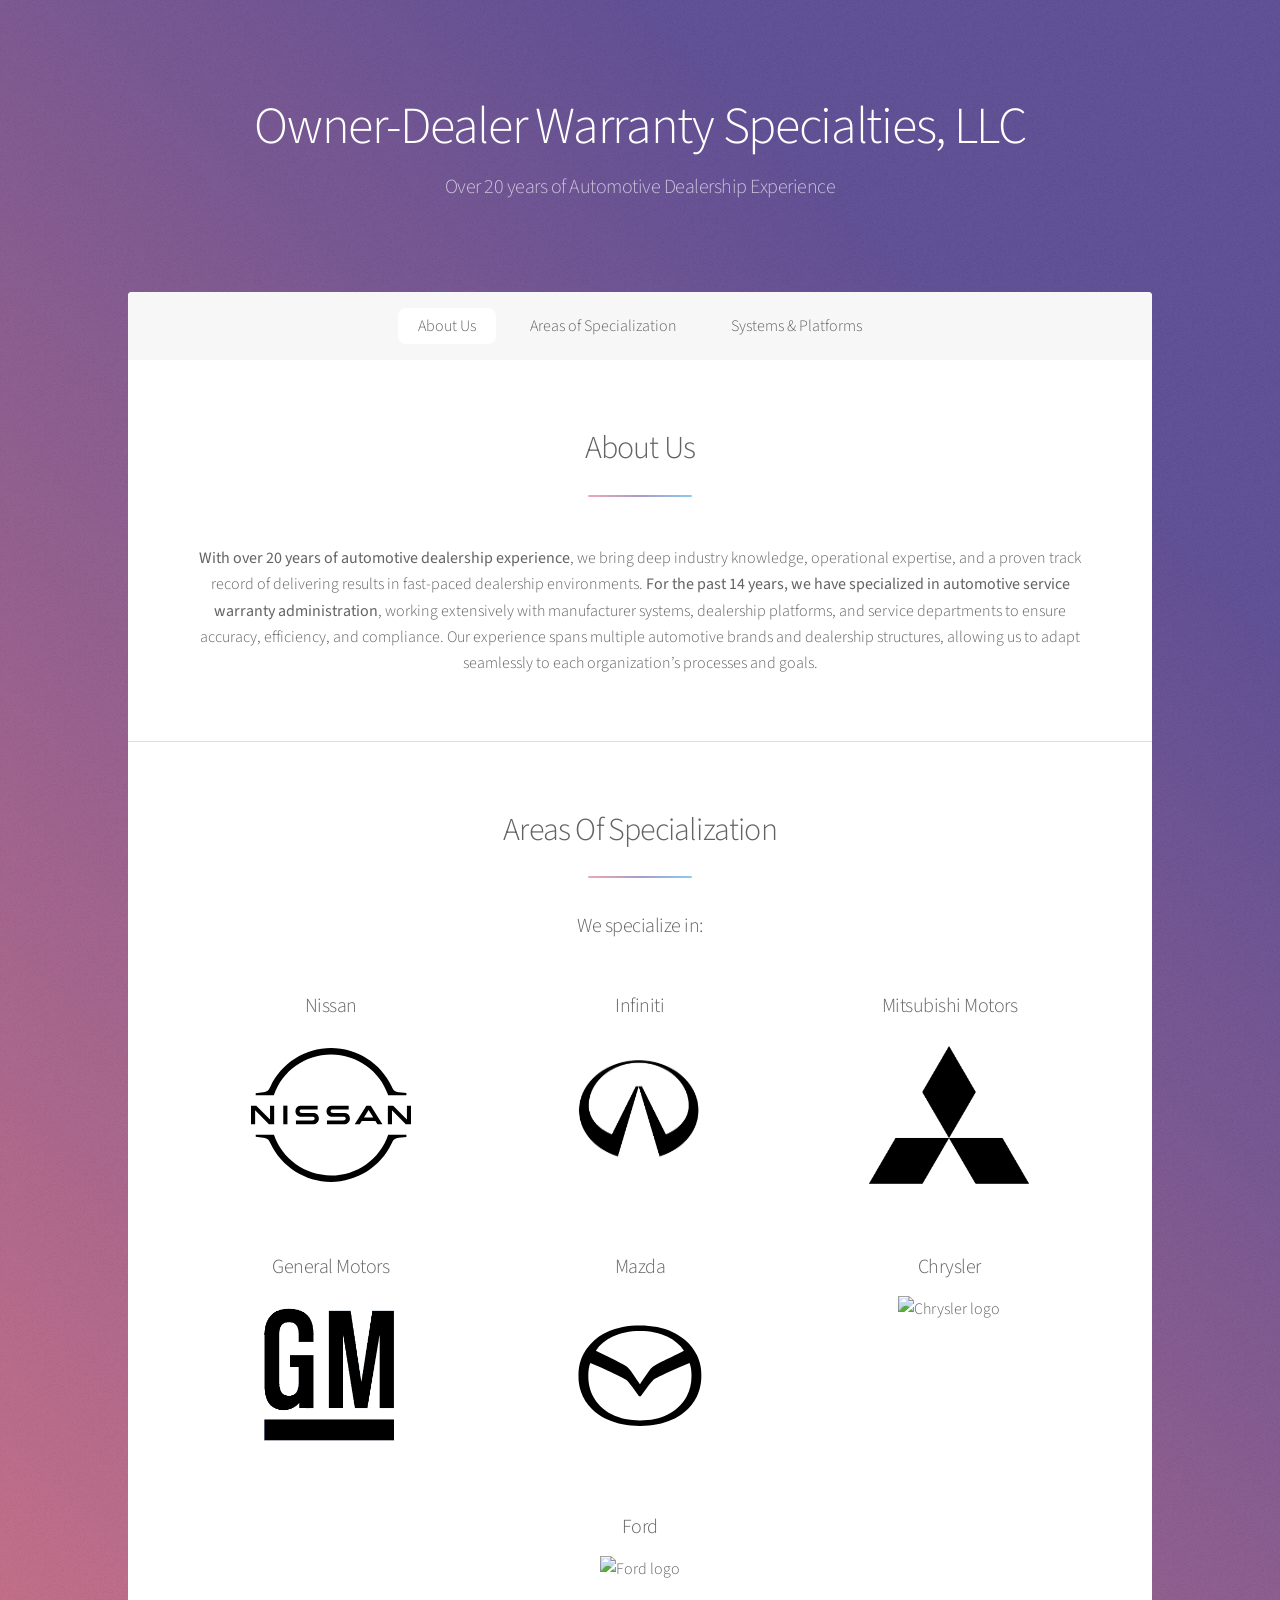
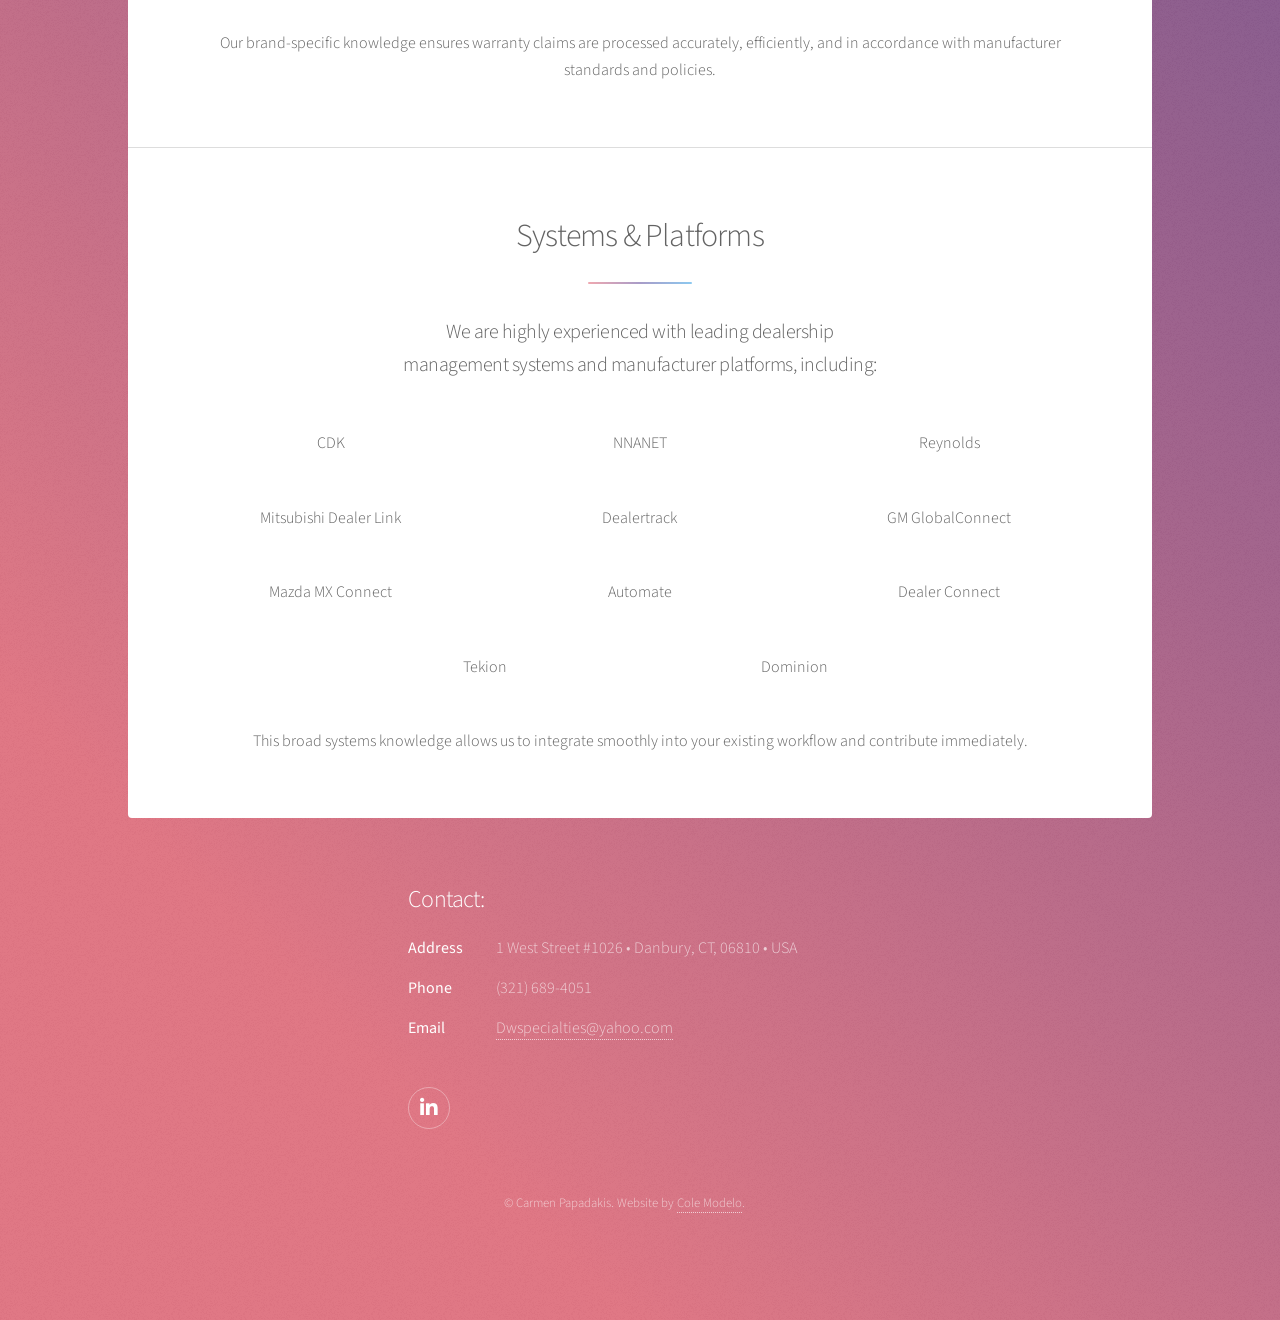
==== index.html @ 73e54fb5 "Update Chrysler logo" ====
<!DOCTYPE HTML>
<!--
	Stellar by HTML5 UP
	html5up.net | @ajlkn
	Free for personal and commercial use under the CCA 3.0 license (html5up.net/license)

	Website developed by Cole Modelo, 2026
	colemodelo.com | @colemodelo
-->
<html>
	<head>
		<title>Owner-Dealer Warranty Specialties, LLC</title>
		<meta charset="utf-8" />
		<meta name="viewport" content="width=device-width, initial-scale=1, user-scalable=no" />
		<link rel="stylesheet" href="assets/css/main.css" />
		<noscript><link rel="stylesheet" href="assets/css/noscript.css" /></noscript>
	</head>
	<body class="is-preload">

		<!-- Wrapper -->
			<div id="wrapper">

				<!-- Header -->
					<header id="header" class="alt">
						<h1>Owner-Dealer Warranty Specialties, LLC</h1>
						<p>Over 20 years of Automotive Dealership Experience</p>
					</header>

				<!-- Nav -->
					<nav id="nav">
						<ul>
							<li><a href="#intro" class="active">About Us</a></li>
							<li><a href="#first">Areas of Specialization</a></li>
							<li><a href="#second">Systems & Platforms</a></li>
						</ul>
					</nav>

				<!-- Main -->
					<div id="main">

						<!-- About Us -->
							<section id="intro" class="main special">
									<div class="content">
										<header class="major">
											<h2>About Us</h2>
										</header>
										<p><b>With over 20 years of automotive dealership experience</b>, we bring deep industry knowledge, operational expertise, and a proven track record of delivering results in fast-paced dealership environments.

										<b>For the past 14 years, we have specialized in automotive service warranty administration</b>, working extensively with manufacturer systems, dealership platforms, and service departments to ensure accuracy, efficiency, and compliance.

										Our experience spans multiple automotive brands and dealership structures, allowing us to adapt seamlessly to each organization’s processes and goals.</p>
										<!-- <ul class="actions">
											<li><a href="generic.html" class="button">Learn More</a></li>
										</ul> -->
									</div>
							</section>

						<!-- Areas Of Specialization -->
							<section id="first" class="main special">
								<header class="major">
									<h2>Areas Of Specialization</h2>
									<p>We specialize in:</p>
								</header>
								<ul class="features">
									<li> 
										<h3>Nissan</h3>
										<img src="images/Nissan2020.svg" class="icon-images" alt="Nissan logo">
									</li>
									<li>
										<h3>Infiniti</h3>
										<img src="images/inf-logo.png" class="icon-images" alt="Infiniti logo">
									</li>
									<li>
										<h3>Mitsubishi Motors</h3>
										<img src="images/Mitsubishi.svg" class="icon-images" alt="Mitsubishi logo">

									</li>
									<li>
										<h3>General Motors</h3>
										<img src="images/General_Motors_logo-inv.svg" class="icon-images" alt="General Motors logo">

									</li>
									<li>
										<h3>Mazda</h3>
										<img src="images/Mazda_Cut.svg" class="icon-images" alt="Mazda logo">

									</li>
									<li>
										<h3>Chrysler</h3>
										<img src="images/Chrysler_2010.svg" class="icon-images" alt="Chrysler logo">

									</li>
									<li>
										<h3>Ford</h3>
										<img src="images/ford-logo.png" class="icon-images" alt="Ford logo">

									</li>
								</ul>
								<footer class="major">
									<p>Our brand-specific knowledge ensures warranty claims are processed accurately, efficiently, and in accordance with manufacturer standards and policies.</p>
									<!-- <ul class="features">
										<li>Our brand-specific knowledge ensures warranty claims are processed accurately, efficiently, and in accordance with manufacturer standards and policies.</li>
									</ul> -->
								</footer>
							</section>

						<!-- Systems & Platforms -->
							<section id="second" class="main special">
								<header class="major">
									<h2>Systems & Platforms</h2>
									<p>We are highly experienced with leading dealership<br /> management systems and manufacturer platforms, including:</p>
								</header>
								<ul class="features">
									<li>CDK</li>
									<li>NNANET</li>
									<li>Reynolds</li>
									<li>Mitsubishi Dealer Link</li>
									<li>Dealertrack</li>
									<li>GM GlobalConnect</li>
									<li>Mazda MX Connect</li>
									<li>Automate</li>
									<li>Dealer Connect</li>
									<li>Tekion</li>
									<li>Dominion</li>
								</ul>

								<footer class="major">
									<p>This broad systems knowledge allows us to integrate smoothly into your existing workflow and contribute immediately.</p>
									<!-- <ul class="features">
										<li>This broad systems knowledge allows us to integrate smoothly into your existing workflow and contribute immediately.</li>
									</ul> -->
								</footer>
							</section>
					</div>

				<!-- Footer -->
					<footer id="footer">
						<section>
							<h2>Contact:</h2>
							<dl class="alt">
								<dt>Address</dt>
								<dd>1 West Street #1026 &bull; Danbury, CT, 06810 &bull; USA</dd>
								<dt>Phone</dt>
								<dd>(321) 689-4051</dd>
								<dt>Email</dt>
								<dd><a href="#">Dwspecialties@yahoo.com</a></dd>
							</dl>
							<ul class="icons">
								<li><a href="https://www.linkedin.com/in/carmen-papadakis-54a994b6/" class="icon brands fa-linkedin-in alt"><span class="label">Linkedin</span></a></li>
							</ul>
						</section>
						<p class="copyright">&copy; Carmen Papadakis. Website by <a href="https://colemodelo.com">Cole Modelo</a>.</p>
					</footer>

			</div>

		<!-- Scripts -->
			<script src="assets/js/jquery.min.js"></script>
			<script src="assets/js/jquery.scrollex.min.js"></script>
			<script src="assets/js/jquery.scrolly.min.js"></script>
			<script src="assets/js/browser.min.js"></script>
			<script src="assets/js/breakpoints.min.js"></script>
			<script src="assets/js/util.js"></script>
			<script src="assets/js/main.js"></script>

	</body>
</html>
---- assets/css/main.css ----
@import url(fontawesome-all.min.css);
@import 'https://fonts.googleapis.com/css?family=Source+Sans+Pro:300,400';

/*
	Stellar by HTML5 UP
	html5up.net | @ajlkn
	Free for personal and commercial use under the CCA 3.0 license (html5up.net/license)
*/

html, body, div, span, applet, object,
iframe, h1, h2, h3, h4, h5, h6, p, blockquote,
pre, a, abbr, acronym, address, big, cite,
code, del, dfn, em, img, ins, kbd, q, s, samp,
small, strike, strong, sub, sup, tt, var, b,
u, i, center, dl, dt, dd, ol, ul, li, fieldset,
form, label, legend, table, caption, tbody,
tfoot, thead, tr, th, td, article, aside,
canvas, details, embed, figure, figcaption,
footer, header, hgroup, menu, nav, output, ruby,
section, summary, time, mark, audio, video {
	margin: 0;
	padding: 0;
	border: 0;
	font-size: 100%;
	font: inherit;
	vertical-align: baseline;}

article, aside, details, figcaption, figure,
footer, header, hgroup, menu, nav, section {
	display: block;}

body {
	line-height: 1;
}

ol, ul {
	list-style: none;
}

blockquote, q {
	quotes: none;
}

	blockquote:before, blockquote:after, q:before, q:after {
		content: '';
		content: none;
	}

table {
	border-collapse: collapse;
	border-spacing: 0;
}

body {
	-webkit-text-size-adjust: none;
}

mark {
	background-color: transparent;
	color: inherit;
}

input::-moz-focus-inner {
	border: 0;
	padding: 0;
}

input, select, textarea {
	-moz-appearance: none;
	-webkit-appearance: none;
	-ms-appearance: none;
	appearance: none;
}

/* Basic */

	@-ms-viewport {
		width: device-width;
	}

	body {
		-ms-overflow-style: scrollbar;
	}

	@media screen and (max-width: 480px) {

		html, body {
			min-width: 320px;
		}

	}

	html {
		box-sizing: border-box;
	}

	*, *:before, *:after {
		box-sizing: inherit;
	}

	body {
		background-color: #935d8c;
		background-image: url("images/overlay.png"), -moz-linear-gradient(45deg, #e37682 15%, #5f4d93 85%);
		background-image: url("images/overlay.png"), -webkit-linear-gradient(45deg, #e37682 15%, #5f4d93 85%);
		background-image: url("images/overlay.png"), -ms-linear-gradient(45deg, #e37682 15%, #5f4d93 85%);
		background-image: url("images/overlay.png"), linear-gradient(45deg, #e37682 15%, #5f4d93 85%);
	}

		body.is-preload *, body.is-preload *:before, body.is-preload *:after {
			-moz-animation: none !important;
			-webkit-animation: none !important;
			-ms-animation: none !important;
			animation: none !important;
			-moz-transition: none !important;
			-webkit-transition: none !important;
			-ms-transition: none !important;
			transition: none !important;
		}

/* Type */

	body {
		background-color: #935d8c;
		color: rgba(255, 255, 255, 0.65);
	}

	body, input, select, textarea {
		font-family: "Source Sans Pro", Helvetica, sans-serif;
		font-size: 17pt;
		font-weight: 300;
		line-height: 1.65;
	}

		@media screen and (max-width: 1680px) {

			body, input, select, textarea {
				font-size: 14pt;
			}

		}

		@media screen and (max-width: 1280px) {

			body, input, select, textarea {
				font-size: 12pt;
			}

		}

		@media screen and (max-width: 360px) {

			body, input, select, textarea {
				font-size: 11pt;
			}

		}

	a {
		-moz-transition: color 0.2s ease, border-bottom 0.2s ease;
		-webkit-transition: color 0.2s ease, border-bottom 0.2s ease;
		-ms-transition: color 0.2s ease, border-bottom 0.2s ease;
		transition: color 0.2s ease, border-bottom 0.2s ease;
		text-decoration: none;
		border-bottom: dotted 1px;
		color: inherit;
	}

		a:hover {
			border-bottom-color: transparent;
		}

	strong, b {
		font-weight: 400;
	}

	em, i {
		font-style: italic;
	}

	p {
		margin: 0 0 2em 0;
	}

		p.content {
			-moz-columns: 20em 2;
			-webkit-columns: 20em 2;
			-ms-columns: 20em 2;
			columns: 20em 2;
			-moz-column-gap: 2em;
			-webkit-column-gap: 2em;
			-ms-column-gap: 2em;
			column-gap: 2em;
			text-align: justify;
		}

	h1, h2, h3, h4, h5, h6 {
		font-weight: 300;
		line-height: 1.5;
		margin: 0 0 0.7em 0;
		letter-spacing: -0.025em;
	}

		h1 a, h2 a, h3 a, h4 a, h5 a, h6 a {
			color: inherit;
			text-decoration: none;
		}

	h1 {
		font-size: 2.5em;
		line-height: 1.2;
	}

	h2 {
		font-size: 1.5em;
	}

	h3 {
		font-size: 1.25em;
	}

	h4 {
		font-size: 1.1em;
	}

	h5 {
		font-size: 0.9em;
	}

	h6 {
		font-size: 0.7em;
	}

	@media screen and (max-width: 736px) {

		h1 {
			font-size: 2em;
		}

	}

	sub {
		font-size: 0.8em;
		position: relative;
		top: 0.5em;
	}

	sup {
		font-size: 0.8em;
		position: relative;
		top: -0.5em;
	}

	blockquote {
		border-left: solid 4px;
		font-style: italic;
		margin: 0 0 2em 0;
		padding: 0.5em 0 0.5em 2em;
	}

	code {
		border-radius: 8px;
		border: solid 1px;
		font-family: "Courier New", monospace;
		font-size: 0.9em;
		margin: 0 0.25em;
		padding: 0.25em 0.65em;
	}

	pre {
		-webkit-overflow-scrolling: touch;
		font-family: "Courier New", monospace;
		font-size: 0.9em;
		margin: 0 0 2em 0;
	}

		pre code {
			display: block;
			line-height: 1.75;
			padding: 1em 1.5em;
			overflow-x: auto;
		}

	hr {
		border: 0;
		border-bottom: solid 1px;
		margin: 2em 0;
	}

		hr.major {
			margin: 3em 0;
		}

	.align-left {
		text-align: left;
	}

	.align-center {
		text-align: center;
	}

	.align-right {
		text-align: right;
	}

	input, select, textarea {
		color: #ffffff;
	}

	a:hover {
		color: #ffffff;
	}

	strong, b {
		color: #ffffff;
	}

	h1, h2, h3, h4, h5, h6 {
		color: #ffffff;
	}

	blockquote {
		border-left-color: rgba(255, 255, 255, 0.35);
	}

	code {
		background: rgba(255, 255, 255, 0.075);
		border-color: rgba(255, 255, 255, 0.35);
	}

	hr {
		border-bottom-color: rgba(255, 255, 255, 0.35);
	}

/* Row */

	.row {
		display: flex;
		flex-wrap: wrap;
		box-sizing: border-box;
		align-items: stretch;
	}

		.row > * {
			box-sizing: border-box;
		}

		.row.gtr-uniform > * > :last-child {
			margin-bottom: 0;
		}

		.row.aln-left {
			justify-content: flex-start;
		}

		.row.aln-center {
			justify-content: center;
		}

		.row.aln-right {
			justify-content: flex-end;
		}

		.row.aln-top {
			align-items: flex-start;
		}

		.row.aln-middle {
			align-items: center;
		}

		.row.aln-bottom {
			align-items: flex-end;
		}

		.row > .imp {
			order: -1;
		}

		.row > .col-1 {
			width: 8.33333%;
		}

		.row > .off-1 {
			margin-left: 8.33333%;
		}

		.row > .col-2 {
			width: 16.66667%;
		}

		.row > .off-2 {
			margin-left: 16.66667%;
		}

		.row > .col-3 {
			width: 25%;
		}

		.row > .off-3 {
			margin-left: 25%;
		}

		.row > .col-4 {
			width: 33.33333%;
		}

		.row > .off-4 {
			margin-left: 33.33333%;
		}

		.row > .col-5 {
			width: 41.66667%;
		}

		.row > .off-5 {
			margin-left: 41.66667%;
		}

		.row > .col-6 {
			width: 50%;
		}

		.row > .off-6 {
			margin-left: 50%;
		}

		.row > .col-7 {
			width: 58.33333%;
		}

		.row > .off-7 {
			margin-left: 58.33333%;
		}

		.row > .col-8 {
			width: 66.66667%;
		}

		.row > .off-8 {
			margin-left: 66.66667%;
		}

		.row > .col-9 {
			width: 75%;
		}

		.row > .off-9 {
			margin-left: 75%;
		}

		.row > .col-10 {
			width: 83.33333%;
		}

		.row > .off-10 {
			margin-left: 83.33333%;
		}

		.row > .col-11 {
			width: 91.66667%;
		}

		.row > .off-11 {
			margin-left: 91.66667%;
		}

		.row > .col-12 {
			width: 100%;
		}

		.row > .off-12 {
			margin-left: 100%;
		}

		.row.gtr-0 {
			margin-top: 0;
			margin-left: 0em;
		}

			.row.gtr-0 > * {
				padding: 0 0 0 0em;
			}

			.row.gtr-0.gtr-uniform {
				margin-top: 0em;
			}

				.row.gtr-0.gtr-uniform > * {
					padding-top: 0em;
				}

		.row.gtr-25 {
			margin-top: 0;
			margin-left: -0.375em;
		}

			.row.gtr-25 > * {
				padding: 0 0 0 0.375em;
			}

			.row.gtr-25.gtr-uniform {
				margin-top: -0.375em;
			}

				.row.gtr-25.gtr-uniform > * {
					padding-top: 0.375em;
				}

		.row.gtr-50 {
			margin-top: 0;
			margin-left: -0.75em;
		}

			.row.gtr-50 > * {
				padding: 0 0 0 0.75em;
			}

			.row.gtr-50.gtr-uniform {
				margin-top: -0.75em;
			}

				.row.gtr-50.gtr-uniform > * {
					padding-top: 0.75em;
				}

		.row {
			margin-top: 0;
			margin-left: -1.5em;
		}

			.row > * {
				padding: 0 0 0 1.5em;
			}

			.row.gtr-uniform {
				margin-top: -1.5em;
			}

				.row.gtr-uniform > * {
					padding-top: 1.5em;
				}

		.row.gtr-150 {
			margin-top: 0;
			margin-left: -2.25em;
		}

			.row.gtr-150 > * {
				padding: 0 0 0 2.25em;
			}

			.row.gtr-150.gtr-uniform {
				margin-top: -2.25em;
			}

				.row.gtr-150.gtr-uniform > * {
					padding-top: 2.25em;
				}

		.row.gtr-200 {
			margin-top: 0;
			margin-left: -3em;
		}

			.row.gtr-200 > * {
				padding: 0 0 0 3em;
			}

			.row.gtr-200.gtr-uniform {
				margin-top: -3em;
			}

				.row.gtr-200.gtr-uniform > * {
					padding-top: 3em;
				}

		@media screen and (max-width: 1680px) {

			.row {
				display: flex;
				flex-wrap: wrap;
				box-sizing: border-box;
				align-items: stretch;
			}

				.row > * {
					box-sizing: border-box;
				}

				.row.gtr-uniform > * > :last-child {
					margin-bottom: 0;
				}

				.row.aln-left {
					justify-content: flex-start;
				}

				.row.aln-center {
					justify-content: center;
				}

				.row.aln-right {
					justify-content: flex-end;
				}

				.row.aln-top {
					align-items: flex-start;
				}

				.row.aln-middle {
					align-items: center;
				}

				.row.aln-bottom {
					align-items: flex-end;
				}

				.row > .imp-xlarge {
					order: -1;
				}

				.row > .col-1-xlarge {
					width: 8.33333%;
				}

				.row > .off-1-xlarge {
					margin-left: 8.33333%;
				}

				.row > .col-2-xlarge {
					width: 16.66667%;
				}

				.row > .off-2-xlarge {
					margin-left: 16.66667%;
				}

				.row > .col-3-xlarge {
					width: 25%;
				}

				.row > .off-3-xlarge {
					margin-left: 25%;
				}

				.row > .col-4-xlarge {
					width: 33.33333%;
				}

				.row > .off-4-xlarge {
					margin-left: 33.33333%;
				}

				.row > .col-5-xlarge {
					width: 41.66667%;
				}

				.row > .off-5-xlarge {
					margin-left: 41.66667%;
				}

				.row > .col-6-xlarge {
					width: 50%;
				}

				.row > .off-6-xlarge {
					margin-left: 50%;
				}

				.row > .col-7-xlarge {
					width: 58.33333%;
				}

				.row > .off-7-xlarge {
					margin-left: 58.33333%;
				}

				.row > .col-8-xlarge {
					width: 66.66667%;
				}

				.row > .off-8-xlarge {
					margin-left: 66.66667%;
				}

				.row > .col-9-xlarge {
					width: 75%;
				}

				.row > .off-9-xlarge {
					margin-left: 75%;
				}

				.row > .col-10-xlarge {
					width: 83.33333%;
				}

				.row > .off-10-xlarge {
					margin-left: 83.33333%;
				}

				.row > .col-11-xlarge {
					width: 91.66667%;
				}

				.row > .off-11-xlarge {
					margin-left: 91.66667%;
				}

				.row > .col-12-xlarge {
					width: 100%;
				}

				.row > .off-12-xlarge {
					margin-left: 100%;
				}

				.row.gtr-0 {
					margin-top: 0;
					margin-left: 0em;
				}

					.row.gtr-0 > * {
						padding: 0 0 0 0em;
					}

					.row.gtr-0.gtr-uniform {
						margin-top: 0em;
					}

						.row.gtr-0.gtr-uniform > * {
							padding-top: 0em;
						}

				.row.gtr-25 {
					margin-top: 0;
					margin-left: -0.375em;
				}

					.row.gtr-25 > * {
						padding: 0 0 0 0.375em;
					}

					.row.gtr-25.gtr-uniform {
						margin-top: -0.375em;
					}

						.row.gtr-25.gtr-uniform > * {
							padding-top: 0.375em;
						}

				.row.gtr-50 {
					margin-top: 0;
					margin-left: -0.75em;
				}

					.row.gtr-50 > * {
						padding: 0 0 0 0.75em;
					}

					.row.gtr-50.gtr-uniform {
						margin-top: -0.75em;
					}

						.row.gtr-50.gtr-uniform > * {
							padding-top: 0.75em;
						}

				.row {
					margin-top: 0;
					margin-left: -1.5em;
				}

					.row > * {
						padding: 0 0 0 1.5em;
					}

					.row.gtr-uniform {
						margin-top: -1.5em;
					}

						.row.gtr-uniform > * {
							padding-top: 1.5em;
						}

				.row.gtr-150 {
					margin-top: 0;
					margin-left: -2.25em;
				}

					.row.gtr-150 > * {
						padding: 0 0 0 2.25em;
					}

					.row.gtr-150.gtr-uniform {
						margin-top: -2.25em;
					}

						.row.gtr-150.gtr-uniform > * {
							padding-top: 2.25em;
						}

				.row.gtr-200 {
					margin-top: 0;
					margin-left: -3em;
				}

					.row.gtr-200 > * {
						padding: 0 0 0 3em;
					}

					.row.gtr-200.gtr-uniform {
						margin-top: -3em;
					}

						.row.gtr-200.gtr-uniform > * {
							padding-top: 3em;
						}

		}

		@media screen and (max-width: 1280px) {

			.row {
				display: flex;
				flex-wrap: wrap;
				box-sizing: border-box;
				align-items: stretch;
			}

				.row > * {
					box-sizing: border-box;
				}

				.row.gtr-uniform > * > :last-child {
					margin-bottom: 0;
				}

				.row.aln-left {
					justify-content: flex-start;
				}

				.row.aln-center {
					justify-content: center;
				}

				.row.aln-right {
					justify-content: flex-end;
				}

				.row.aln-top {
					align-items: flex-start;
				}

				.row.aln-middle {
					align-items: center;
				}

				.row.aln-bottom {
					align-items: flex-end;
				}

				.row > .imp-large {
					order: -1;
				}

				.row > .col-1-large {
					width: 8.33333%;
				}

				.row > .off-1-large {
					margin-left: 8.33333%;
				}

				.row > .col-2-large {
					width: 16.66667%;
				}

				.row > .off-2-large {
					margin-left: 16.66667%;
				}

				.row > .col-3-large {
					width: 25%;
				}

				.row > .off-3-large {
					margin-left: 25%;
				}

				.row > .col-4-large {
					width: 33.33333%;
				}

				.row > .off-4-large {
					margin-left: 33.33333%;
				}

				.row > .col-5-large {
					width: 41.66667%;
				}

				.row > .off-5-large {
					margin-left: 41.66667%;
				}

				.row > .col-6-large {
					width: 50%;
				}

				.row > .off-6-large {
					margin-left: 50%;
				}

				.row > .col-7-large {
					width: 58.33333%;
				}

				.row > .off-7-large {
					margin-left: 58.33333%;
				}

				.row > .col-8-large {
					width: 66.66667%;
				}

				.row > .off-8-large {
					margin-left: 66.66667%;
				}

				.row > .col-9-large {
					width: 75%;
				}

				.row > .off-9-large {
					margin-left: 75%;
				}

				.row > .col-10-large {
					width: 83.33333%;
				}

				.row > .off-10-large {
					margin-left: 83.33333%;
				}

				.row > .col-11-large {
					width: 91.66667%;
				}

				.row > .off-11-large {
					margin-left: 91.66667%;
				}

				.row > .col-12-large {
					width: 100%;
				}

				.row > .off-12-large {
					margin-left: 100%;
				}

				.row.gtr-0 {
					margin-top: 0;
					margin-left: 0em;
				}

					.row.gtr-0 > * {
						padding: 0 0 0 0em;
					}

					.row.gtr-0.gtr-uniform {
						margin-top: 0em;
					}

						.row.gtr-0.gtr-uniform > * {
							padding-top: 0em;
						}

				.row.gtr-25 {
					margin-top: 0;
					margin-left: -0.375em;
				}

					.row.gtr-25 > * {
						padding: 0 0 0 0.375em;
					}

					.row.gtr-25.gtr-uniform {
						margin-top: -0.375em;
					}

						.row.gtr-25.gtr-uniform > * {
							padding-top: 0.375em;
						}

				.row.gtr-50 {
					margin-top: 0;
					margin-left: -0.75em;
				}

					.row.gtr-50 > * {
						padding: 0 0 0 0.75em;
					}

					.row.gtr-50.gtr-uniform {
						margin-top: -0.75em;
					}

						.row.gtr-50.gtr-uniform > * {
							padding-top: 0.75em;
						}

				.row {
					margin-top: 0;
					margin-left: -1.5em;
				}

					.row > * {
						padding: 0 0 0 1.5em;
					}

					.row.gtr-uniform {
						margin-top: -1.5em;
					}

						.row.gtr-uniform > * {
							padding-top: 1.5em;
						}

				.row.gtr-150 {
					margin-top: 0;
					margin-left: -2.25em;
				}

					.row.gtr-150 > * {
						padding: 0 0 0 2.25em;
					}

					.row.gtr-150.gtr-uniform {
						margin-top: -2.25em;
					}

						.row.gtr-150.gtr-uniform > * {
							padding-top: 2.25em;
						}

				.row.gtr-200 {
					margin-top: 0;
					margin-left: -3em;
				}

					.row.gtr-200 > * {
						padding: 0 0 0 3em;
					}

					.row.gtr-200.gtr-uniform {
						margin-top: -3em;
					}

						.row.gtr-200.gtr-uniform > * {
							padding-top: 3em;
						}

		}

		@media screen and (max-width: 980px) {

			.row {
				display: flex;
				flex-wrap: wrap;
				box-sizing: border-box;
				align-items: stretch;
			}

				.row > * {
					box-sizing: border-box;
				}

				.row.gtr-uniform > * > :last-child {
					margin-bottom: 0;
				}

				.row.aln-left {
					justify-content: flex-start;
				}

				.row.aln-center {
					justify-content: center;
				}

				.row.aln-right {
					justify-content: flex-end;
				}

				.row.aln-top {
					align-items: flex-start;
				}

				.row.aln-middle {
					align-items: center;
				}

				.row.aln-bottom {
					align-items: flex-end;
				}

				.row > .imp-medium {
					order: -1;
				}

				.row > .col-1-medium {
					width: 8.33333%;
				}

				.row > .off-1-medium {
					margin-left: 8.33333%;
				}

				.row > .col-2-medium {
					width: 16.66667%;
				}

				.row > .off-2-medium {
					margin-left: 16.66667%;
				}

				.row > .col-3-medium {
					width: 25%;
				}

				.row > .off-3-medium {
					margin-left: 25%;
				}

				.row > .col-4-medium {
					width: 33.33333%;
				}

				.row > .off-4-medium {
					margin-left: 33.33333%;
				}

				.row > .col-5-medium {
					width: 41.66667%;
				}

				.row > .off-5-medium {
					margin-left: 41.66667%;
				}

				.row > .col-6-medium {
					width: 50%;
				}

				.row > .off-6-medium {
					margin-left: 50%;
				}

				.row > .col-7-medium {
					width: 58.33333%;
				}

				.row > .off-7-medium {
					margin-left: 58.33333%;
				}

				.row > .col-8-medium {
					width: 66.66667%;
				}

				.row > .off-8-medium {
					margin-left: 66.66667%;
				}

				.row > .col-9-medium {
					width: 75%;
				}

				.row > .off-9-medium {
					margin-left: 75%;
				}

				.row > .col-10-medium {
					width: 83.33333%;
				}

				.row > .off-10-medium {
					margin-left: 83.33333%;
				}

				.row > .col-11-medium {
					width: 91.66667%;
				}

				.row > .off-11-medium {
					margin-left: 91.66667%;
				}

				.row > .col-12-medium {
					width: 100%;
				}

				.row > .off-12-medium {
					margin-left: 100%;
				}

				.row.gtr-0 {
					margin-top: 0;
					margin-left: 0em;
				}

					.row.gtr-0 > * {
						padding: 0 0 0 0em;
					}

					.row.gtr-0.gtr-uniform {
						margin-top: 0em;
					}

						.row.gtr-0.gtr-uniform > * {
							padding-top: 0em;
						}

				.row.gtr-25 {
					margin-top: 0;
					margin-left: -0.375em;
				}

					.row.gtr-25 > * {
						padding: 0 0 0 0.375em;
					}

					.row.gtr-25.gtr-uniform {
						margin-top: -0.375em;
					}

						.row.gtr-25.gtr-uniform > * {
							padding-top: 0.375em;
						}

				.row.gtr-50 {
					margin-top: 0;
					margin-left: -0.75em;
				}

					.row.gtr-50 > * {
						padding: 0 0 0 0.75em;
					}

					.row.gtr-50.gtr-uniform {
						margin-top: -0.75em;
					}

						.row.gtr-50.gtr-uniform > * {
							padding-top: 0.75em;
						}

				.row {
					margin-top: 0;
					margin-left: -1.5em;
				}

					.row > * {
						padding: 0 0 0 1.5em;
					}

					.row.gtr-uniform {
						margin-top: -1.5em;
					}

						.row.gtr-uniform > * {
							padding-top: 1.5em;
						}

				.row.gtr-150 {
					margin-top: 0;
					margin-left: -2.25em;
				}

					.row.gtr-150 > * {
						padding: 0 0 0 2.25em;
					}

					.row.gtr-150.gtr-uniform {
						margin-top: -2.25em;
					}

						.row.gtr-150.gtr-uniform > * {
							padding-top: 2.25em;
						}

				.row.gtr-200 {
					margin-top: 0;
					margin-left: -3em;
				}

					.row.gtr-200 > * {
						padding: 0 0 0 3em;
					}

					.row.gtr-200.gtr-uniform {
						margin-top: -3em;
					}

						.row.gtr-200.gtr-uniform > * {
							padding-top: 3em;
						}

		}

		@media screen and (max-width: 736px) {

			.row {
				display: flex;
				flex-wrap: wrap;
				box-sizing: border-box;
				align-items: stretch;
			}

				.row > * {
					box-sizing: border-box;
				}

				.row.gtr-uniform > * > :last-child {
					margin-bottom: 0;
				}

				.row.aln-left {
					justify-content: flex-start;
				}

				.row.aln-center {
					justify-content: center;
				}

				.row.aln-right {
					justify-content: flex-end;
				}

				.row.aln-top {
					align-items: flex-start;
				}

				.row.aln-middle {
					align-items: center;
				}

				.row.aln-bottom {
					align-items: flex-end;
				}

				.row > .imp-small {
					order: -1;
				}

				.row > .col-1-small {
					width: 8.33333%;
				}

				.row > .off-1-small {
					margin-left: 8.33333%;
				}

				.row > .col-2-small {
					width: 16.66667%;
				}

				.row > .off-2-small {
					margin-left: 16.66667%;
				}

				.row > .col-3-small {
					width: 25%;
				}

				.row > .off-3-small {
					margin-left: 25%;
				}

				.row > .col-4-small {
					width: 33.33333%;
				}

				.row > .off-4-small {
					margin-left: 33.33333%;
				}

				.row > .col-5-small {
					width: 41.66667%;
				}

				.row > .off-5-small {
					margin-left: 41.66667%;
				}

				.row > .col-6-small {
					width: 50%;
				}

				.row > .off-6-small {
					margin-left: 50%;
				}

				.row > .col-7-small {
					width: 58.33333%;
				}

				.row > .off-7-small {
					margin-left: 58.33333%;
				}

				.row > .col-8-small {
					width: 66.66667%;
				}

				.row > .off-8-small {
					margin-left: 66.66667%;
				}

				.row > .col-9-small {
					width: 75%;
				}

				.row > .off-9-small {
					margin-left: 75%;
				}

				.row > .col-10-small {
					width: 83.33333%;
				}

				.row > .off-10-small {
					margin-left: 83.33333%;
				}

				.row > .col-11-small {
					width: 91.66667%;
				}

				.row > .off-11-small {
					margin-left: 91.66667%;
				}

				.row > .col-12-small {
					width: 100%;
				}

				.row > .off-12-small {
					margin-left: 100%;
				}

				.row.gtr-0 {
					margin-top: 0;
					margin-left: 0em;
				}

					.row.gtr-0 > * {
						padding: 0 0 0 0em;
					}

					.row.gtr-0.gtr-uniform {
						margin-top: 0em;
					}

						.row.gtr-0.gtr-uniform > * {
							padding-top: 0em;
						}

				.row.gtr-25 {
					margin-top: 0;
					margin-left: -0.25em;
				}

					.row.gtr-25 > * {
						padding: 0 0 0 0.25em;
					}

					.row.gtr-25.gtr-uniform {
						margin-top: -0.25em;
					}

						.row.gtr-25.gtr-uniform > * {
							padding-top: 0.25em;
						}

				.row.gtr-50 {
					margin-top: 0;
					margin-left: -0.5em;
				}

					.row.gtr-50 > * {
						padding: 0 0 0 0.5em;
					}

					.row.gtr-50.gtr-uniform {
						margin-top: -0.5em;
					}

						.row.gtr-50.gtr-uniform > * {
							padding-top: 0.5em;
						}

				.row {
					margin-top: 0;
					margin-left: -1em;
				}

					.row > * {
						padding: 0 0 0 1em;
					}

					.row.gtr-uniform {
						margin-top: -1em;
					}

						.row.gtr-uniform > * {
							padding-top: 1em;
						}

				.row.gtr-150 {
					margin-top: 0;
					margin-left: -1.5em;
				}

					.row.gtr-150 > * {
						padding: 0 0 0 1.5em;
					}

					.row.gtr-150.gtr-uniform {
						margin-top: -1.5em;
					}

						.row.gtr-150.gtr-uniform > * {
							padding-top: 1.5em;
						}

				.row.gtr-200 {
					margin-top: 0;
					margin-left: -2em;
				}

					.row.gtr-200 > * {
						padding: 0 0 0 2em;
					}

					.row.gtr-200.gtr-uniform {
						margin-top: -2em;
					}

						.row.gtr-200.gtr-uniform > * {
							padding-top: 2em;
						}

		}

		@media screen and (max-width: 480px) {

			.row {
				display: flex;
				flex-wrap: wrap;
				box-sizing: border-box;
				align-items: stretch;
			}

				.row > * {
					box-sizing: border-box;
				}

				.row.gtr-uniform > * > :last-child {
					margin-bottom: 0;
				}

				.row.aln-left {
					justify-content: flex-start;
				}

				.row.aln-center {
					justify-content: center;
				}

				.row.aln-right {
					justify-content: flex-end;
				}

				.row.aln-top {
					align-items: flex-start;
				}

				.row.aln-middle {
					align-items: center;
				}

				.row.aln-bottom {
					align-items: flex-end;
				}

				.row > .imp-xsmall {
					order: -1;
				}

				.row > .col-1-xsmall {
					width: 8.33333%;
				}

				.row > .off-1-xsmall {
					margin-left: 8.33333%;
				}

				.row > .col-2-xsmall {
					width: 16.66667%;
				}

				.row > .off-2-xsmall {
					margin-left: 16.66667%;
				}

				.row > .col-3-xsmall {
					width: 25%;
				}

				.row > .off-3-xsmall {
					margin-left: 25%;
				}

				.row > .col-4-xsmall {
					width: 33.33333%;
				}

				.row > .off-4-xsmall {
					margin-left: 33.33333%;
				}

				.row > .col-5-xsmall {
					width: 41.66667%;
				}

				.row > .off-5-xsmall {
					margin-left: 41.66667%;
				}

				.row > .col-6-xsmall {
					width: 50%;
				}

				.row > .off-6-xsmall {
					margin-left: 50%;
				}

				.row > .col-7-xsmall {
					width: 58.33333%;
				}

				.row > .off-7-xsmall {
					margin-left: 58.33333%;
				}

				.row > .col-8-xsmall {
					width: 66.66667%;
				}

				.row > .off-8-xsmall {
					margin-left: 66.66667%;
				}

				.row > .col-9-xsmall {
					width: 75%;
				}

				.row > .off-9-xsmall {
					margin-left: 75%;
				}

				.row > .col-10-xsmall {
					width: 83.33333%;
				}

				.row > .off-10-xsmall {
					margin-left: 83.33333%;
				}

				.row > .col-11-xsmall {
					width: 91.66667%;
				}

				.row > .off-11-xsmall {
					margin-left: 91.66667%;
				}

				.row > .col-12-xsmall {
					width: 100%;
				}

				.row > .off-12-xsmall {
					margin-left: 100%;
				}

				.row.gtr-0 {
					margin-top: 0;
					margin-left: 0em;
				}

					.row.gtr-0 > * {
						padding: 0 0 0 0em;
					}

					.row.gtr-0.gtr-uniform {
						margin-top: 0em;
					}

						.row.gtr-0.gtr-uniform > * {
							padding-top: 0em;
						}

				.row.gtr-25 {
					margin-top: 0;
					margin-left: -0.3125em;
				}

					.row.gtr-25 > * {
						padding: 0 0 0 0.3125em;
					}

					.row.gtr-25.gtr-uniform {
						margin-top: -0.3125em;
					}

						.row.gtr-25.gtr-uniform > * {
							padding-top: 0.3125em;
						}

				.row.gtr-50 {
					margin-top: 0;
					margin-left: -0.625em;
				}

					.row.gtr-50 > * {
						padding: 0 0 0 0.625em;
					}

					.row.gtr-50.gtr-uniform {
						margin-top: -0.625em;
					}

						.row.gtr-50.gtr-uniform > * {
							padding-top: 0.625em;
						}

				.row {
					margin-top: 0;
					margin-left: -1.25em;
				}

					.row > * {
						padding: 0 0 0 1.25em;
					}

					.row.gtr-uniform {
						margin-top: -1.25em;
					}

						.row.gtr-uniform > * {
							padding-top: 1.25em;
						}

				.row.gtr-150 {
					margin-top: 0;
					margin-left: -1.875em;
				}

					.row.gtr-150 > * {
						padding: 0 0 0 1.875em;
					}

					.row.gtr-150.gtr-uniform {
						margin-top: -1.875em;
					}

						.row.gtr-150.gtr-uniform > * {
							padding-top: 1.875em;
						}

				.row.gtr-200 {
					margin-top: 0;
					margin-left: -2.5em;
				}

					.row.gtr-200 > * {
						padding: 0 0 0 2.5em;
					}

					.row.gtr-200.gtr-uniform {
						margin-top: -2.5em;
					}

						.row.gtr-200.gtr-uniform > * {
							padding-top: 2.5em;
						}

		}

/* Box */

	.box {
		border-radius: 8px;
		border: solid;
		margin-bottom: 2em;
		padding: 1.5em;
	}

		.box > :last-child,
		.box > :last-child > :last-child,
		.box > :last-child > :last-child > :last-child {
			margin-bottom: 0;
		}

		.box.alt {
			border: 0;
			border-radius: 0;
			padding: 0;
		}

	.box {
		border-color: rgba(255, 255, 255, 0.35);
	}

/* Button */

	input[type="submit"],
	input[type="reset"],
	input[type="button"],
	button,
	.button {
		-moz-appearance: none;
		-webkit-appearance: none;
		-ms-appearance: none;
		appearance: none;
		-moz-transition: background-color 0.2s ease-in-out, color 0.2s ease-in-out;
		-webkit-transition: background-color 0.2s ease-in-out, color 0.2s ease-in-out;
		-ms-transition: background-color 0.2s ease-in-out, color 0.2s ease-in-out;
		transition: background-color 0.2s ease-in-out, color 0.2s ease-in-out;
		border-radius: 8px;
		border: 0;
		cursor: pointer;
		display: inline-block;
		font-weight: 300;
		height: 2.75em;
		line-height: 2.75em;
		min-width: 9.25em;
		padding: 0 1.5em;
		text-align: center;
		text-decoration: none;
		white-space: nowrap;
	}

		input[type="submit"].icon,
		input[type="reset"].icon,
		input[type="button"].icon,
		button.icon,
		.button.icon {
			padding-left: 1.35em;
		}

			input[type="submit"].icon:before,
			input[type="reset"].icon:before,
			input[type="button"].icon:before,
			button.icon:before,
			.button.icon:before {
				margin-right: 0.5em;
			}

		input[type="submit"].fit,
		input[type="reset"].fit,
		input[type="button"].fit,
		button.fit,
		.button.fit {
			width: 100%;
		}

		input[type="submit"].small,
		input[type="reset"].small,
		input[type="button"].small,
		button.small,
		.button.small {
			font-size: 0.8em;
		}

		input[type="submit"].large,
		input[type="reset"].large,
		input[type="button"].large,
		button.large,
		.button.large {
			font-size: 1.35em;
		}

		input[type="submit"].disabled, input[type="submit"]:disabled,
		input[type="reset"].disabled,
		input[type="reset"]:disabled,
		input[type="button"].disabled,
		input[type="button"]:disabled,
		button.disabled,
		button:disabled,
		.button.disabled,
		.button:disabled {
			pointer-events: none;
			opacity: 0.25;
		}

		@media screen and (max-width: 736px) {

			input[type="submit"],
			input[type="reset"],
			input[type="button"],
			button,
			.button {
				min-width: 0;
			}

		}

	input[type="submit"],
	input[type="reset"],
	input[type="button"],
	button,
	.button {
		background-color: transparent;
		box-shadow: inset 0 0 0 1px rgba(255, 255, 255, 0.35);
		color: #ffffff !important;
	}

		input[type="submit"]:hover,
		input[type="reset"]:hover,
		input[type="button"]:hover,
		button:hover,
		.button:hover {
			background-color: rgba(255, 255, 255, 0.075);
		}

		input[type="submit"]:active,
		input[type="reset"]:active,
		input[type="button"]:active,
		button:active,
		.button:active {
			background-color: rgba(255, 255, 255, 0.2);
		}

		input[type="submit"].icon:before,
		input[type="reset"].icon:before,
		input[type="button"].icon:before,
		button.icon:before,
		.button.icon:before {
			color: rgba(255, 255, 255, 0.5);
		}

		input[type="submit"].primary,
		input[type="reset"].primary,
		input[type="button"].primary,
		button.primary,
		.button.primary {
			background-color: #8cc9f0;
			color: #ffffff !important;
			box-shadow: none;
		}

			input[type="submit"].primary:hover,
			input[type="reset"].primary:hover,
			input[type="button"].primary:hover,
			button.primary:hover,
			.button.primary:hover {
				background-color: #9acff2;
			}

			input[type="submit"].primary:active,
			input[type="reset"].primary:active,
			input[type="button"].primary:active,
			button.primary:active,
			.button.primary:active {
				background-color: #7ec3ee;
			}

			input[type="submit"].primary.icon:before,
			input[type="reset"].primary.icon:before,
			input[type="button"].primary.icon:before,
			button.primary.icon:before,
			.button.primary.icon:before {
				color: #ffffff !important;
			}

/* Form */

	form {
		margin: 0 0 2em 0;
	}

	label {
		display: block;
		font-size: 0.9em;
		font-weight: 400;
		margin: 0 0 1em 0;
	}

	input[type="text"],
	input[type="password"],
	input[type="email"],
	select,
	textarea {
		-moz-appearance: none;
		-webkit-appearance: none;
		-ms-appearance: none;
		appearance: none;
		border-radius: 8px;
		border: solid 1px;
		color: inherit;
		display: block;
		outline: 0;
		padding: 0 1em;
		text-decoration: none;
		width: 100%;
	}

		input[type="text"]:invalid,
		input[type="password"]:invalid,
		input[type="email"]:invalid,
		select:invalid,
		textarea:invalid {
			box-shadow: none;
		}

	select {
		background-size: 1.25rem;
		background-repeat: no-repeat;
		background-position: calc(100% - 1rem) center;
		height: 2.75em;
		padding-right: 2.75em;
		text-overflow: ellipsis;
	}

		select:focus::-ms-value {
			background-color: transparent;
		}

		select::-ms-expand {
			display: none;
		}

	input[type="text"],
	input[type="password"],
	input[type="email"],
	select {
		height: 2.75em;
	}

	textarea {
		padding: 0.75em 1em;
	}

	input[type="checkbox"],
	input[type="radio"] {
		-moz-appearance: none;
		-webkit-appearance: none;
		-ms-appearance: none;
		appearance: none;
		display: block;
		float: left;
		margin-right: -2em;
		opacity: 0;
		width: 1em;
		z-index: -1;
	}

		input[type="checkbox"] + label,
		input[type="radio"] + label {
			text-decoration: none;
			cursor: pointer;
			display: inline-block;
			font-size: 1em;
			font-weight: 300;
			padding-left: 2.4em;
			padding-right: 0.75em;
			position: relative;
		}

			input[type="checkbox"] + label:before,
			input[type="radio"] + label:before {
				-moz-osx-font-smoothing: grayscale;
				-webkit-font-smoothing: antialiased;
				display: inline-block;
				font-style: normal;
				font-variant: normal;
				text-rendering: auto;
				line-height: 1;
				text-transform: none !important;
				font-family: 'Font Awesome 5 Free';
				font-weight: 900;
			}

			input[type="checkbox"] + label:before,
			input[type="radio"] + label:before {
				border-radius: 8px;
				border: solid 1px;
				content: '';
				display: inline-block;
				font-size: 0.8em;
				height: 2.0625em;
				left: 0;
				line-height: 2.0625em;
				position: absolute;
				text-align: center;
				top: 0;
				width: 2.0625em;
			}

		input[type="checkbox"]:checked + label:before,
		input[type="radio"]:checked + label:before {
			content: '\f00c';
		}

	input[type="checkbox"] + label:before {
		border-radius: 8px;
	}

	input[type="radio"] + label:before {
		border-radius: 100%;
	}

	::-webkit-input-placeholder {
		opacity: 1.0;
	}

	:-moz-placeholder {
		opacity: 1.0;
	}

	::-moz-placeholder {
		opacity: 1.0;
	}

	:-ms-input-placeholder {
		opacity: 1.0;
	}

	label {
		color: #ffffff;
	}

	input[type="text"],
	input[type="password"],
	input[type="email"],
	select,
	textarea {
		background-color: rgba(255, 255, 255, 0.075);
		border-color: rgba(255, 255, 255, 0.35);
	}

		input[type="text"]:focus,
		input[type="password"]:focus,
		input[type="email"]:focus,
		select:focus,
		textarea:focus {
			border-color: #8cc9f0;
			box-shadow: 0 0 0 1px #8cc9f0;
		}

	select {
		background-image: url("data:image/svg+xml;charset=utf8,%3Csvg xmlns='http://www.w3.org/2000/svg' width='40' height='40' preserveAspectRatio='none' viewBox='0 0 40 40'%3E%3Cpath d='M9.4,12.3l10.4,10.4l10.4-10.4c0.2-0.2,0.5-0.4,0.9-0.4c0.3,0,0.6,0.1,0.9,0.4l3.3,3.3c0.2,0.2,0.4,0.5,0.4,0.9 c0,0.4-0.1,0.6-0.4,0.9L20.7,31.9c-0.2,0.2-0.5,0.4-0.9,0.4c-0.3,0-0.6-0.1-0.9-0.4L4.3,17.3c-0.2-0.2-0.4-0.5-0.4-0.9 c0-0.4,0.1-0.6,0.4-0.9l3.3-3.3c0.2-0.2,0.5-0.4,0.9-0.4S9.1,12.1,9.4,12.3z' fill='rgba(255, 255, 255, 0.35)' /%3E%3C/svg%3E");
	}

		select option {
			color: #ffffff;
			background: #935d8c;
		}

	input[type="checkbox"] + label,
	input[type="radio"] + label {
		color: rgba(255, 255, 255, 0.65);
	}

		input[type="checkbox"] + label:before,
		input[type="radio"] + label:before {
			background: rgba(255, 255, 255, 0.075);
			border-color: rgba(255, 255, 255, 0.35);
		}

	input[type="checkbox"]:checked + label:before,
	input[type="radio"]:checked + label:before {
		background-color: #ffffff;
		border-color: #ffffff;
		color: #935d8c;
	}

	input[type="checkbox"]:focus + label:before,
	input[type="radio"]:focus + label:before {
		border-color: #8cc9f0;
		box-shadow: 0 0 0 1px #8cc9f0;
	}

	::-webkit-input-placeholder {
		color: rgba(255, 255, 255, 0.5) !important;
	}

	:-moz-placeholder {
		color: rgba(255, 255, 255, 0.5) !important;
	}

	::-moz-placeholder {
		color: rgba(255, 255, 255, 0.5) !important;
	}

	:-ms-input-placeholder {
		color: rgba(255, 255, 255, 0.5) !important;
	}

	.formerize-placeholder {
		color: rgba(255, 255, 255, 0.5) !important;
	}

/* Icon */

	.icon {
		text-decoration: none;
		-moz-transition: background-color 0.2s ease-in-out, color 0.2s ease-in-out;
		-webkit-transition: background-color 0.2s ease-in-out, color 0.2s ease-in-out;
		-ms-transition: background-color 0.2s ease-in-out, color 0.2s ease-in-out;
		transition: background-color 0.2s ease-in-out, color 0.2s ease-in-out;
		border-bottom: none;
		position: relative;
	}

		.icon:before {
			-moz-osx-font-smoothing: grayscale;
			-webkit-font-smoothing: antialiased;
			display: inline-block;
			font-style: normal;
			font-variant: normal;
			text-rendering: auto;
			line-height: 1;
			text-transform: none !important;
			font-family: 'Font Awesome 5 Free';
			font-weight: 400;
		}

		.icon > .label {
			display: none;
		}

		.icon:before {
			line-height: solid;
		}

		.icon.solid:before {
			font-weight: 900;
		}

		.icon.brands:before {
			font-family: 'Font Awesome 5 Brands';
		}

		.icon.major {
			border: solid 1px;
			display: inline-block;
			border-radius: 100%;
			padding: 0.65em;
			margin: 0 0 2em 0;
			cursor: default;
		}

			.icon.major:before {
				display: inline-block;
				font-size: 6.25rem;
				width: 2.25em;
				height: 2.25em;
				line-height: 2.2em;
				border-radius: 100%;
				border: solid 1px;
				text-align: center;
			}

		.icon.alt {
			display: inline-block;
			border: solid 1px;
			border-radius: 100%;
		}

			.icon.alt:before {
				display: block;
				font-size: 1.25em;
				width: 2em;
				height: 2em;
				text-align: center;
				line-height: 2em;
			}

		.icon.style1 {
			color: #efa8b0;
		}

		.icon.style2 {
			color: #c79cc8;
		}

		.icon.style3 {
			color: #a89cc8;
		}

		.icon.style4 {
			color: #9bb2e1;
		}

		.icon.style5 {
			color: #8cc9f0;
		}

		@media screen and (max-width: 1680px) {

			.icon.major:before {
				font-size: 5.5rem;
			}

		}

		@media screen and (max-width: 1280px) {

			.icon.major:before {
				font-size: 4.75rem;
			}

		}

		@media screen and (max-width: 736px) {

			.icon.major {
				margin: 0 0 1.5em 0;
				padding: 0.35em;
			}

				.icon.major:before {
					font-size: 3.5rem;
				}

		}

	.icon.major {
		border-color: rgba(255, 255, 255, 0.35);
	}

		.icon.major:before {
			border-color: rgba(255, 255, 255, 0.35);
		}

	.icon.alt {
		border-color: rgba(255, 255, 255, 0.35);
		color: #ffffff;
	}

		.icon.alt:hover {
			background-color: rgba(255, 255, 255, 0.075);
		}

		.icon.alt:active {
			background-color: rgba(255, 255, 255, 0.2);
		}

/* Image */

	.image {
		border-radius: 8px;
		border: 0;
		display: inline-block;
		position: relative;
	}

		.image img {
			border-radius: 8px;
			display: block;
		}

		.image.left, .image.right {
			max-width: 40%;
		}

			.image.left img, .image.right img {
				width: 100%;
			}

		.image.left {
			float: left;
			margin: 0 1.5em 1em 0;
			top: 0.25em;
		}

		.image.right {
			float: right;
			margin: 0 0 1em 1.5em;
			top: 0.25em;
		}

		.image.fit {
			display: block;
			margin: 0 0 2em 0;
			width: 100%;
		}

			.image.fit img {
				width: 100%;
			}

		.image.main {
			display: block;
			margin: 0 0 3em 0;
			width: 100%;
		}

			.image.main img {
				width: 100%;
			}

/* List */

	ol {
		list-style: decimal;
		margin: 0 0 2em 0;
		padding-left: 1.25em;
	}

		ol li {
			padding-left: 0.25em;
		}

	ul {
		list-style: disc;
		margin: 0 0 2em 0;
		padding-left: 1em;
	}

		ul li {
			padding-left: 0.5em;
		}

		ul.alt {
			list-style: none;
			padding-left: 0;
		}

			ul.alt li {
				border-top: solid 1px;
				padding: 0.5em 0;
			}

				ul.alt li:first-child {
					border-top: 0;
					padding-top: 0;
				}

	dl {
		margin: 0 0 2em 0;
	}

		dl dt {
			display: block;
			font-weight: 400;
			margin: 0 0 1em 0;
		}

		dl dd {
			margin-left: 2em;
		}

		dl.alt dt {
			display: block;
			width: 3em;
			margin: 0;
			clear: left;
			float: left;
		}

		dl.alt dd {
			margin: 0 0 0.85em 5.5em;
		}

		dl.alt:after {
			content: '';
			display: block;
			clear: both;
		}

	ul.alt li {
		border-top-color: rgba(255, 255, 255, 0.35);
	}

	dl dt {
		color: #ffffff;
	}

/* Actions */

	ul.actions {
		display: -moz-flex;
		display: -webkit-flex;
		display: -ms-flex;
		display: flex;
		cursor: default;
		list-style: none;
		margin-left: -1em;
		padding-left: 0;
	}

		ul.actions li {
			padding: 0 0 0 1em;
			vertical-align: middle;
		}

		ul.actions.special {
			-moz-justify-content: center;
			-webkit-justify-content: center;
			-ms-justify-content: center;
			justify-content: center;
			width: 100%;
			margin-left: 0;
		}

			ul.actions.special li:first-child {
				padding-left: 0;
			}

		ul.actions.stacked {
			-moz-flex-direction: column;
			-webkit-flex-direction: column;
			-ms-flex-direction: column;
			flex-direction: column;
			margin-left: 0;
		}

			ul.actions.stacked li {
				padding: 1.3em 0 0 0;
			}

				ul.actions.stacked li:first-child {
					padding-top: 0;
				}

		ul.actions.fit {
			width: calc(100% + 1em);
		}

			ul.actions.fit li {
				-moz-flex-grow: 1;
				-webkit-flex-grow: 1;
				-ms-flex-grow: 1;
				flex-grow: 1;
				-moz-flex-shrink: 1;
				-webkit-flex-shrink: 1;
				-ms-flex-shrink: 1;
				flex-shrink: 1;
				width: 100%;
			}

				ul.actions.fit li > * {
					width: 100%;
				}

			ul.actions.fit.stacked {
				width: 100%;
			}

		@media screen and (max-width: 480px) {

			ul.actions:not(.fixed) {
				-moz-flex-direction: column;
				-webkit-flex-direction: column;
				-ms-flex-direction: column;
				flex-direction: column;
				margin-left: 0;
				width: 100% !important;
			}

				ul.actions:not(.fixed) li {
					-moz-flex-grow: 1;
					-webkit-flex-grow: 1;
					-ms-flex-grow: 1;
					flex-grow: 1;
					-moz-flex-shrink: 1;
					-webkit-flex-shrink: 1;
					-ms-flex-shrink: 1;
					flex-shrink: 1;
					padding: 1em 0 0 0;
					text-align: center;
					width: 100%;
				}

					ul.actions:not(.fixed) li > * {
						width: 100%;
					}

					ul.actions:not(.fixed) li:first-child {
						padding-top: 0;
					}

					ul.actions:not(.fixed) li input[type="submit"],
					ul.actions:not(.fixed) li input[type="reset"],
					ul.actions:not(.fixed) li input[type="button"],
					ul.actions:not(.fixed) li button,
					ul.actions:not(.fixed) li .button {
						width: 100%;
					}

						ul.actions:not(.fixed) li input[type="submit"].icon:before,
						ul.actions:not(.fixed) li input[type="reset"].icon:before,
						ul.actions:not(.fixed) li input[type="button"].icon:before,
						ul.actions:not(.fixed) li button.icon:before,
						ul.actions:not(.fixed) li .button.icon:before {
							margin-left: -0.5rem;
						}

		}

/* Icons */

	ul.icons {
		cursor: default;
		list-style: none;
		padding-left: 0;
	}

		ul.icons li {
			display: inline-block;
			padding: 0 0.65em 0 0;
		}

			ul.icons li:last-child {
				padding-right: 0 !important;
			}

/* Section/Article */

	section.special, article.special {
		text-align: center;
	}

	header.major {
		margin-bottom: 3em;
	}

		header.major h2 {
			font-size: 2em;
		}

			header.major h2:after {
				display: block;
				content: '';
				width: 3.25em;
				height: 2px;
				margin: 0.7em 0 1em 0;
				border-radius: 2px;
			}

				section.special header.major h2:after, article.special header.major h2:after {
					margin-left: auto;
					margin-right: auto;
				}

		header.major p {
			font-size: 1.25em;
			letter-spacing: -0.025em;
		}

		header.major.special {
			text-align: center;
		}

			header.major.special h2:after {
				margin-left: auto;
				margin-right: auto;
			}

	footer.major {
		margin-top: 3em;
	}

	@media screen and (max-width: 736px) {

		header.major {
			margin-bottom: 0;
		}

			header.major h2 {
				font-size: 1.5em;
			}

			header.major p {
				font-size: 1em;
				letter-spacing: 0;
			}

				header.major p br {
					display: none;
				}

		footer.major {
			margin-top: 0;
		}

	}

	header.major h2:after {
		background-color: rgba(255, 255, 255, 0.35);
	}

/* Table */

	.table-wrapper {
		-webkit-overflow-scrolling: touch;
		overflow-x: auto;
	}

	table {
		margin: 0 0 2em 0;
		width: 100%;
	}

		table tbody tr {
			border: solid 1px;
			border-left: 0;
			border-right: 0;
		}

		table td {
			padding: 0.75em 0.75em;
		}

		table th {
			font-size: 0.9em;
			font-weight: 400;
			padding: 0 0.75em 0.75em 0.75em;
			text-align: left;
		}

		table thead {
			border-bottom: solid 2px;
		}

		table tfoot {
			border-top: solid 2px;
		}

		table.alt {
			border-collapse: separate;
		}

			table.alt tbody tr td {
				border: solid 1px;
				border-left-width: 0;
				border-top-width: 0;
			}

				table.alt tbody tr td:first-child {
					border-left-width: 1px;
				}

			table.alt tbody tr:first-child td {
				border-top-width: 1px;
			}

			table.alt thead {
				border-bottom: 0;
			}

			table.alt tfoot {
				border-top: 0;
			}

	table tbody tr {
		border-color: rgba(255, 255, 255, 0.35);
	}

		table tbody tr:nth-child(2n + 1) {
			background-color: rgba(255, 255, 255, 0.075);
		}

	table th {
		color: #ffffff;
	}

	table thead {
		border-bottom-color: rgba(255, 255, 255, 0.35);
	}

	table tfoot {
		border-top-color: rgba(255, 255, 255, 0.35);
	}

	table.alt tbody tr td {
		border-color: rgba(255, 255, 255, 0.35);
	}

/* Features */

	.features {
		display: -moz-flex;
		display: -webkit-flex;
		display: -ms-flex;
		display: flex;
		-moz-flex-wrap: wrap;
		-webkit-flex-wrap: wrap;
		-ms-flex-wrap: wrap;
		flex-wrap: wrap;
		-moz-justify-content: center;
		-webkit-justify-content: center;
		-ms-justify-content: center;
		justify-content: center;
		width: calc(100% + 2em);
		margin: 0 0 3em -2em;
		padding: 0;
		list-style: none;
	}

		.features li {
			width: calc(33.33333% - 2em);
			margin-left: 2em;
			margin-top: 3em;
			padding: 0;
		}

			.features li:nth-child(1), .features li:nth-child(2), .features li:nth-child(3) {
				margin-top: 0;
			}

			.features li > :last-child {
				margin-bottom: 0;
			}

		@media screen and (max-width: 980px) {

			.features li {
				width: calc(50% - 2em);
			}

				.features li:nth-child(3) {
					margin-top: 3em;
				}

		}

		@media screen and (max-width: 736px) {

			.features {
				width: 100%;
				margin: 0 0 2em 0;
			}

				.features li {
					width: 100%;
					margin-left: 0;
					margin-top: 2em;
				}

					.features li:nth-child(2), .features li:nth-child(3) {
						margin-top: 2em;
					}

		}

/* Statistics */

	.statistics {
		display: -moz-flex;
		display: -webkit-flex;
		display: -ms-flex;
		display: flex;
		width: 100%;
		margin: 0 0 3em 0;
		padding: 0;
		list-style: none;
		cursor: default;
	}

		.statistics li {
			-moz-flex: 1;
			-webkit-flex: 1;
			-ms-flex: 1;
			flex: 1;
			padding: 1.5em;
			color: #ffffff;
			text-align: center;
		}

			.statistics li.style1 {
				background-color: #efa8b0;
			}

			.statistics li.style2 {
				background-color: #c79cc8;
			}

			.statistics li.style3 {
				background-color: #a89cc8;
			}

			.statistics li.style4 {
				background-color: #9bb2e1;
			}

			.statistics li.style5 {
				background-color: #8cc9f0;
			}

			.statistics li strong, .statistics li b {
				display: block;
				font-size: 2em;
				line-height: 1.1;
				color: inherit !important;
				font-weight: 300;
				letter-spacing: -0.025em;
			}

			.statistics li:first-child {
				border-top-left-radius: 8px;
				border-bottom-left-radius: 8px;
			}

			.statistics li:last-child {
				border-top-right-radius: 8px;
				border-bottom-right-radius: 8px;
			}

			.statistics li .icon {
				display: inline-block;
			}

				.statistics li .icon:before {
					font-size: 2.75rem;
					line-height: 1.3;
				}

		@media screen and (max-width: 980px) {

			.statistics li strong, .statistics li b {
				font-size: 1.5em;
			}

		}

		@media screen and (max-width: 736px) {

			.statistics {
				display: block;
				width: 20em;
				max-width: 100%;
				margin: 0 auto 2em auto;
			}

				.statistics li:first-child {
					border-bottom-left-radius: 0;
					border-top-right-radius: 8px;
				}

				.statistics li:last-child {
					border-top-right-radius: 0;
					border-bottom-left-radius: 8px;
				}

				.statistics li .icon:before {
					font-size: 3.75rem;
				}

				.statistics li strong, .statistics li b {
					font-size: 2.5em;
				}

		}

/* Spotlight */

	.spotlight {
		display: -moz-flex;
		display: -webkit-flex;
		display: -ms-flex;
		display: flex;
		-moz-align-items: center;
		-webkit-align-items: center;
		-ms-align-items: center;
		align-items: center;
		margin: 0 0 2em 0;
	}

		.spotlight .content {
			-moz-flex: 1;
			-webkit-flex: 1;
			-ms-flex: 1;
			flex: 1;
		}

			.spotlight .content > :last-child {
				margin-bottom: 0;
			}

			.spotlight .content header.major {
				margin: 0 0 2em 0;
			}

		.spotlight .image {
			display: inline-block;
			margin-left: 4em;
			padding: 0.65em;
			border-radius: 100%;
			border: solid 1px;
		}

			.spotlight .image img {
				display: block;
				border-radius: 100%;
				width: 16em;
			}

		@media screen and (max-width: 980px) {

			.spotlight {
				-moz-flex-direction: column-reverse;
				-webkit-flex-direction: column-reverse;
				-ms-flex-direction: column-reverse;
				flex-direction: column-reverse;
				text-align: center;
			}

				.spotlight .content {
					-moz-flex: 0 1 auto;
					-webkit-flex: 0 1 auto;
					-ms-flex: 0 1 auto;
					flex: 0 1 auto;
					width: 100%;
				}

					.spotlight .content header.major h2:after {
						margin-left: auto;
						margin-right: auto;
					}

					.spotlight .content .actions {
						-moz-justify-content: center;
						-webkit-justify-content: center;
						-ms-justify-content: center;
						justify-content: center;
						width: calc(100% + 1em);
					}

				.spotlight .image {
					-moz-flex: 0 1 auto;
					-webkit-flex: 0 1 auto;
					-ms-flex: 0 1 auto;
					flex: 0 1 auto;
					margin-left: 0;
					margin-bottom: 2em;
				}

		}

		@media screen and (max-width: 736px) {

			.spotlight .image {
				padding: 0.35em;
			}

				.spotlight .image img {
					width: 12em;
				}

		}

	.spotlight .image {
		border-color: rgba(255, 255, 255, 0.35);
	}

/* Header */

	#header {
		padding: 5em 5em 1em 5em ;
		text-align: center;
	}

		#header h1 {
			margin: 0 0 0.25em 0;
		}

		#header p {
			font-size: 1.25em;
			letter-spacing: -0.025em;
		}

		#header.alt {
			padding: 7em 5em 4em 5em ;
		}

			#header.alt h1 {
				font-size: 3.25em;
			}

			#header.alt > * {
				-moz-transition: opacity 3s ease;
				-webkit-transition: opacity 3s ease;
				-ms-transition: opacity 3s ease;
				transition: opacity 3s ease;
				-moz-transition-delay: 0.5s;
				-webkit-transition-delay: 0.5s;
				-ms-transition-delay: 0.5s;
				transition-delay: 0.5s;
				opacity: 1;
			}

			#header.alt .logo {
				-moz-transition: opacity 1.25s ease, -moz-transform 0.5s ease;
				-webkit-transition: opacity 1.25s ease, -webkit-transform 0.5s ease;
				-ms-transition: opacity 1.25s ease, -ms-transform 0.5s ease;
				transition: opacity 1.25s ease, transform 0.5s ease;
				-moz-transition-delay: 0s;
				-webkit-transition-delay: 0s;
				-ms-transition-delay: 0s;
				transition-delay: 0s;
				display: block;
				margin: 0 0 1.5em 0;
			}

				#header.alt .logo img {
					display: block;
					margin: 0 auto;
					max-width: 75%;
				}

		@media screen and (max-width: 1280px) {

			#header {
				padding: 4em 4em 0.1em 4em ;
			}

				#header.alt {
					padding: 6em 4em 3em 4em ;
				}

		}

		@media screen and (max-width: 980px) {

			#header {
				padding: 4em 3em 0.1em 3em ;
			}

				#header.alt {
					padding: 5em 3em 2em 3em ;
				}

		}

		@media screen and (max-width: 736px) {

			#header {
				padding: 3em 2em 0.1em 2em ;
			}

				#header p {
					font-size: 1em;
					letter-spacing: 0;
				}

					#header p br {
						display: none;
					}

				#header.alt {
					padding: 4em 2em 1em 2em ;
				}

					#header.alt h1 {
						font-size: 2.5em;
					}

		}

		@media screen and (max-width: 480px) {

			#header {
				padding: 3em 1.5em 0.1em 1.5em ;
			}

				#header.alt {
					padding: 4em 1.5em 1em 1.5em ;
				}

		}

		@media screen and (max-width: 360px) {

			#header {
				padding: 2.5em 1em 0.1em 1em ;
			}

				#header.alt {
					padding: 3.5em 1em 0.5em 1em ;
				}

		}

		body.is-preload #header.alt > * {
			opacity: 0;
		}

		body.is-preload #header.alt .logo {
			-moz-transform: scale(0.8) rotate(-30deg);
			-webkit-transform: scale(0.8) rotate(-30deg);
			-ms-transform: scale(0.8) rotate(-30deg);
			transform: scale(0.8) rotate(-30deg);
		}

/* Nav */

	#nav {
		-moz-transition: background-color 0.2s ease, border-top-left-radius 0.2s ease, border-top-right-radius 0.2s ease, padding 0.2s ease;
		-webkit-transition: background-color 0.2s ease, border-top-left-radius 0.2s ease, border-top-right-radius 0.2s ease, padding 0.2s ease;
		-ms-transition: background-color 0.2s ease, border-top-left-radius 0.2s ease, border-top-right-radius 0.2s ease, padding 0.2s ease;
		transition: background-color 0.2s ease, border-top-left-radius 0.2s ease, border-top-right-radius 0.2s ease, padding 0.2s ease;
		background-color: #ffffff;
		color: #636363;
		position: absolute;
		width: 64em;
		max-width: calc(100% - 4em);
		padding: 1em;
		background-color: #f7f7f7;
		border-top-left-radius: 0.25em;
		border-top-right-radius: 0.25em;
		cursor: default;
		text-align: center;
	}

		#nav input, #nav select, #nav textarea {
			color: #636363;
		}

		#nav a:hover {
			color: #636363;
		}

		#nav strong, #nav b {
			color: #636363;
		}

		#nav h1, #nav h2, #nav h3, #nav h4, #nav h5, #nav h6 {
			color: #636363;
		}

		#nav blockquote {
			border-left-color: #dddddd;
		}

		#nav code {
			background: rgba(222, 222, 222, 0.25);
			border-color: #dddddd;
		}

		#nav hr {
			border-bottom-color: #dddddd;
		}

		#nav + #main {
			padding-top: 4.25em;
		}

		#nav ul {
			margin: 0;
			padding: 0;
			list-style: none;
		}

			#nav ul li {
				-moz-transition: margin 0.2s ease;
				-webkit-transition: margin 0.2s ease;
				-ms-transition: margin 0.2s ease;
				transition: margin 0.2s ease;
				display: inline-block;
				margin: 0 0.35em;
				padding: 0;
				vertical-align: middle;
			}

				#nav ul li a {
					-moz-transition: font-size 0.2s ease;
					-webkit-transition: font-size 0.2s ease;
					-ms-transition: font-size 0.2s ease;
					transition: font-size 0.2s ease;
					display: inline-block;
					height: 2.25em;
					line-height: 2.25em;
					padding: 0 1.25em;
					border: 0;
					border-radius: 8px;
					box-shadow: inset 0 0 0 1px transparent;
				}

					#nav ul li a:hover {
						background-color: rgba(222, 222, 222, 0.25);
					}

					#nav ul li a.active {
						background-color: #ffffff;
						box-shadow: none;
					}

		#nav.alt {
			position: fixed;
			top: 0;
			padding: 0.5em 1em;
			background-color: rgba(247, 247, 247, 0.95);
			border-top-left-radius: 0;
			border-top-right-radius: 0;
			z-index: 10000;
		}

			#nav.alt ul li {
				margin: 0 0.175em;
			}

				#nav.alt ul li a {
					font-size: 0.9em;
				}

		@media screen and (max-width: 736px) {

			#nav {
				display: none;
			}

				#nav + #main {
					padding-top: 0;
				}

		}

/* Main */

	#main {
		background-color: #ffffff;
		color: #636363;
		border-radius: 0.25em;
	}

		#main input, #main select, #main textarea {
			color: #636363;
		}

		#main a:hover {
			color: #636363;
		}

		#main strong, #main b {
			color: #636363;
		}

		#main h1, #main h2, #main h3, #main h4, #main h5, #main h6 {
			color: #636363;
		}

		#main blockquote {
			border-left-color: #dddddd;
		}

		#main code {
			background: rgba(222, 222, 222, 0.25);
			border-color: #dddddd;
		}

		#main hr {
			border-bottom-color: #dddddd;
		}

		#main .box {
			border-color: #dddddd;
		}

		#main input[type="submit"],
		#main input[type="reset"],
		#main input[type="button"],
		#main button,
		#main .button {
			background-color: transparent;
			box-shadow: inset 0 0 0 1px #dddddd;
			color: #636363 !important;
		}

			#main input[type="submit"]:hover,
			#main input[type="reset"]:hover,
			#main input[type="button"]:hover,
			#main button:hover,
			#main .button:hover {
				background-color: rgba(222, 222, 222, 0.25);
			}

			#main input[type="submit"]:active,
			#main input[type="reset"]:active,
			#main input[type="button"]:active,
			#main button:active,
			#main .button:active {
				background-color: rgba(222, 222, 222, 0.5);
			}

			#main input[type="submit"].icon:before,
			#main input[type="reset"].icon:before,
			#main input[type="button"].icon:before,
			#main button.icon:before,
			#main .button.icon:before {
				color: rgba(99, 99, 99, 0.25);
			}

			#main input[type="submit"].primary,
			#main input[type="reset"].primary,
			#main input[type="button"].primary,
			#main button.primary,
			#main .button.primary {
				background-color: #8cc9f0;
				color: #ffffff !important;
				box-shadow: none;
			}

				#main input[type="submit"].primary:hover,
				#main input[type="reset"].primary:hover,
				#main input[type="button"].primary:hover,
				#main button.primary:hover,
				#main .button.primary:hover {
					background-color: #9acff2;
				}

				#main input[type="submit"].primary:active,
				#main input[type="reset"].primary:active,
				#main input[type="button"].primary:active,
				#main button.primary:active,
				#main .button.primary:active {
					background-color: #7ec3ee;
				}

				#main input[type="submit"].primary.icon:before,
				#main input[type="reset"].primary.icon:before,
				#main input[type="button"].primary.icon:before,
				#main button.primary.icon:before,
				#main .button.primary.icon:before {
					color: #ffffff !important;
				}

		#main label {
			color: #636363;
		}

		#main input[type="text"],
		#main input[type="password"],
		#main input[type="email"],
		#main select,
		#main textarea {
			background-color: rgba(222, 222, 222, 0.25);
			border-color: #dddddd;
		}

			#main input[type="text"]:focus,
			#main input[type="password"]:focus,
			#main input[type="email"]:focus,
			#main select:focus,
			#main textarea:focus {
				border-color: #8cc9f0;
				box-shadow: 0 0 0 1px #8cc9f0;
			}

		#main select {
			background-image: url("data:image/svg+xml;charset=utf8,%3Csvg xmlns='http://www.w3.org/2000/svg' width='40' height='40' preserveAspectRatio='none' viewBox='0 0 40 40'%3E%3Cpath d='M9.4,12.3l10.4,10.4l10.4-10.4c0.2-0.2,0.5-0.4,0.9-0.4c0.3,0,0.6,0.1,0.9,0.4l3.3,3.3c0.2,0.2,0.4,0.5,0.4,0.9 c0,0.4-0.1,0.6-0.4,0.9L20.7,31.9c-0.2,0.2-0.5,0.4-0.9,0.4c-0.3,0-0.6-0.1-0.9-0.4L4.3,17.3c-0.2-0.2-0.4-0.5-0.4-0.9 c0-0.4,0.1-0.6,0.4-0.9l3.3-3.3c0.2-0.2,0.5-0.4,0.9-0.4S9.1,12.1,9.4,12.3z' fill='%23dddddd' /%3E%3C/svg%3E");
		}

			#main select option {
				color: #636363;
				background: #ffffff;
			}

		#main input[type="checkbox"] + label,
		#main input[type="radio"] + label {
			color: #636363;
		}

			#main input[type="checkbox"] + label:before,
			#main input[type="radio"] + label:before {
				background: rgba(222, 222, 222, 0.25);
				border-color: #dddddd;
			}

		#main input[type="checkbox"]:checked + label:before,
		#main input[type="radio"]:checked + label:before {
			background-color: #636363;
			border-color: #636363;
			color: #ffffff;
		}

		#main input[type="checkbox"]:focus + label:before,
		#main input[type="radio"]:focus + label:before {
			border-color: #8cc9f0;
			box-shadow: 0 0 0 1px #8cc9f0;
		}

		#main ::-webkit-input-placeholder {
			color: rgba(99, 99, 99, 0.25) !important;
		}

		#main :-moz-placeholder {
			color: rgba(99, 99, 99, 0.25) !important;
		}

		#main ::-moz-placeholder {
			color: rgba(99, 99, 99, 0.25) !important;
		}

		#main :-ms-input-placeholder {
			color: rgba(99, 99, 99, 0.25) !important;
		}

		#main .formerize-placeholder {
			color: rgba(99, 99, 99, 0.25) !important;
		}

		#main .icon.major {
			border-color: #dddddd;
		}

			#main .icon.major:before {
				border-color: #dddddd;
			}

		#main .icon.alt {
			border-color: #dddddd;
			color: #636363;
		}

			#main .icon.alt:hover {
				background-color: rgba(222, 222, 222, 0.25);
			}

			#main .icon.alt:active {
				background-color: rgba(222, 222, 222, 0.5);
			}

		#main ul.alt li {
			border-top-color: #dddddd;
		}

		#main dl dt {
			color: #636363;
		}

		#main header.major h2:after {
			background-color: #dddddd;
			background-image: -moz-linear-gradient(90deg, #efa8b0, #a89cc8, #8cc9f0);
			background-image: -webkit-linear-gradient(90deg, #efa8b0, #a89cc8, #8cc9f0);
			background-image: -ms-linear-gradient(90deg, #efa8b0, #a89cc8, #8cc9f0);
			background-image: linear-gradient(90deg, #efa8b0, #a89cc8, #8cc9f0);
		}

		#main table tbody tr {
			border-color: #dddddd;
		}

			#main table tbody tr:nth-child(2n + 1) {
				background-color: rgba(222, 222, 222, 0.25);
			}

		#main table th {
			color: #636363;
		}

		#main table thead {
			border-bottom-color: #dddddd;
		}

		#main table tfoot {
			border-top-color: #dddddd;
		}

		#main table.alt tbody tr td {
			border-color: #dddddd;
		}

		#main .spotlight .image {
			border-color: #dddddd;
		}

		#main > .main {
			padding: 5em 5em 3em 5em ;
			border-top: solid 1px #dddddd;
		}

			#main > .main:first-child {
				border-top: 0;
			}

			#main > .main > .image.main:first-child {
				margin: -5em 0 5em -5em;
				width: calc(100% + 10em);
				border-top-right-radius: 0.25em;
				border-top-left-radius: 0.25em;
				border-bottom-right-radius: 0;
				border-bottom-left-radius: 0;
			}

				#main > .main > .image.main:first-child img {
					border-top-right-radius: 0.25em;
					border-top-left-radius: 0.25em;
					border-bottom-right-radius: 0;
					border-bottom-left-radius: 0;
				}

		@media screen and (max-width: 1280px) {

			#main > .main {
				padding: 4em 4em 2em 4em ;
			}

				#main > .main > .image.main:first-child {
					margin: -4em 0 4em -4em;
					width: calc(100% + 8em);
				}

		}

		@media screen and (max-width: 980px) {

			#main > .main {
				padding: 4em 3em 2em 3em ;
			}

				#main > .main > .image.main:first-child {
					margin: -4em 0 4em -3em;
					width: calc(100% + 6em);
				}

		}

		@media screen and (max-width: 736px) {

			#main > .main {
				padding: 3em 2em 1em 2em ;
			}

				#main > .main > .image.main:first-child {
					margin: -3em 0 2em -2em;
					width: calc(100% + 4em);
				}

		}

		@media screen and (max-width: 480px) {

			#main > .main {
				padding: 3em 1.5em 1em 1.5em ;
			}

				#main > .main > .image.main:first-child {
					margin: -3em 0 1.5em -1.5em;
					width: calc(100% + 3em);
				}

		}

		@media screen and (max-width: 360px) {

			#main {
				border-radius: 0;
			}

				#main > .main {
					padding: 2.5em 1em 0.5em 1em ;
				}

					#main > .main > .image.main:first-child {
						margin: -2.5em 0 1.5em -1em;
						width: calc(100% + 2em);
						border-radius: 0;
					}

						#main > .main > .image.main:first-child img {
							border-radius: 0;
						}

		}

/* Footer */

	#footer {
		display: -moz-flex;
		display: -webkit-flex;
		display: -ms-flex;
		display: flex;
		-moz-flex-wrap: wrap;
		-webkit-flex-wrap: wrap;
		-ms-flex-wrap: wrap;
		flex-wrap: wrap;
		padding: 5em 5em 3em 5em ;
		width: calc(100% + 2em);
		margin: 0 0 3em -2em;
	}

		#footer > * {
			width: calc(50% - 2em);
			margin: auto;
		}

		#footer .copyright {
			width: 100%;
			margin: 2.5em 0 2em 0;
			font-size: 0.8em;
			text-align: center;
		}

		@media screen and (max-width: 1280px) {

			#footer {
				padding: 4em 4em 2em 4em ;
			}

		}

		@media screen and (max-width: 980px) {

			#footer {
				padding: 4em 3em 2em 3em ;
				display: block;
				margin: 0 0 3em 0;
				width: 100%;
			}

				#footer > * {
					width: 100%;
					margin-left: 0;
					margin-bottom: 3em;
				}

				#footer .copyright {
					text-align: left;
				}

		}

		@media screen and (max-width: 736px) {

			#footer {
				padding: 3em 2em 1em 2em ;
			}

		}

		@media screen and (max-width: 480px) {

			#footer {
				padding: 3em 1.5em 1em 1.5em ;
			}

		}

		@media screen and (max-width: 480px) {

			#footer {
				padding: 2.5em 1em 0.5em 1em ;
			}

		}

/* Wrapper */

	#wrapper {
		width: 64em;
		max-width: calc(100% - 4em);
		margin: 0 auto;
	}

		@media screen and (max-width: 480px) {

			#wrapper {
				max-width: calc(100% - 2em);
			}

		}

		@media screen and (max-width: 360px) {

			#wrapper {
				max-width: 100%;
			}

		}

	/* Customization */

		.icon-images {
			width:10em;
			height: 10em;
		}
---- assets/css/noscript.css ----
/*
	Stellar by HTML5 UP
	html5up.net | @ajlkn
	Free for personal and commercial use under the CCA 3.0 license (html5up.net/license)
*/

/* Header */

	body.is-preload #header.alt > * {
		opacity: 1;
	}

	body.is-preload #header.alt .logo {
		-moz-transform: none;
		-webkit-transform: none;
		-ms-transform: none;
		transform: none;
	}
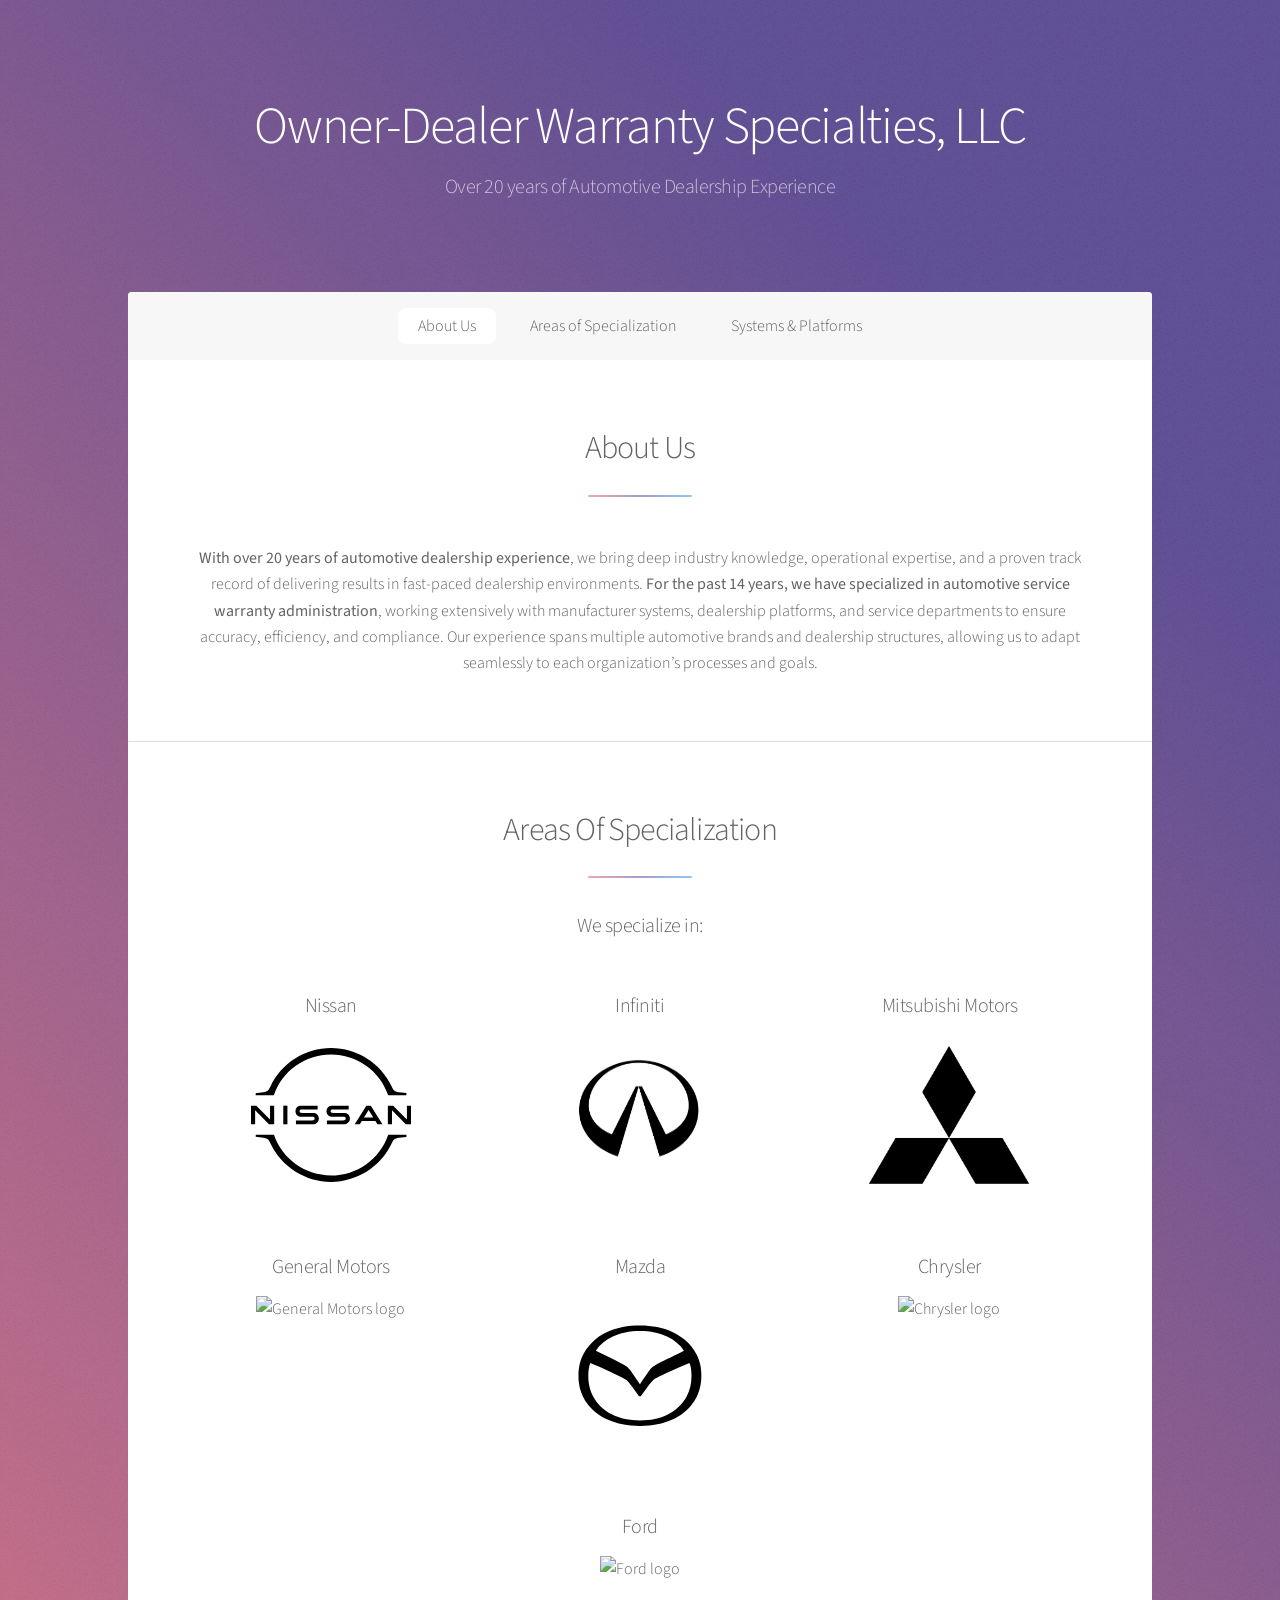
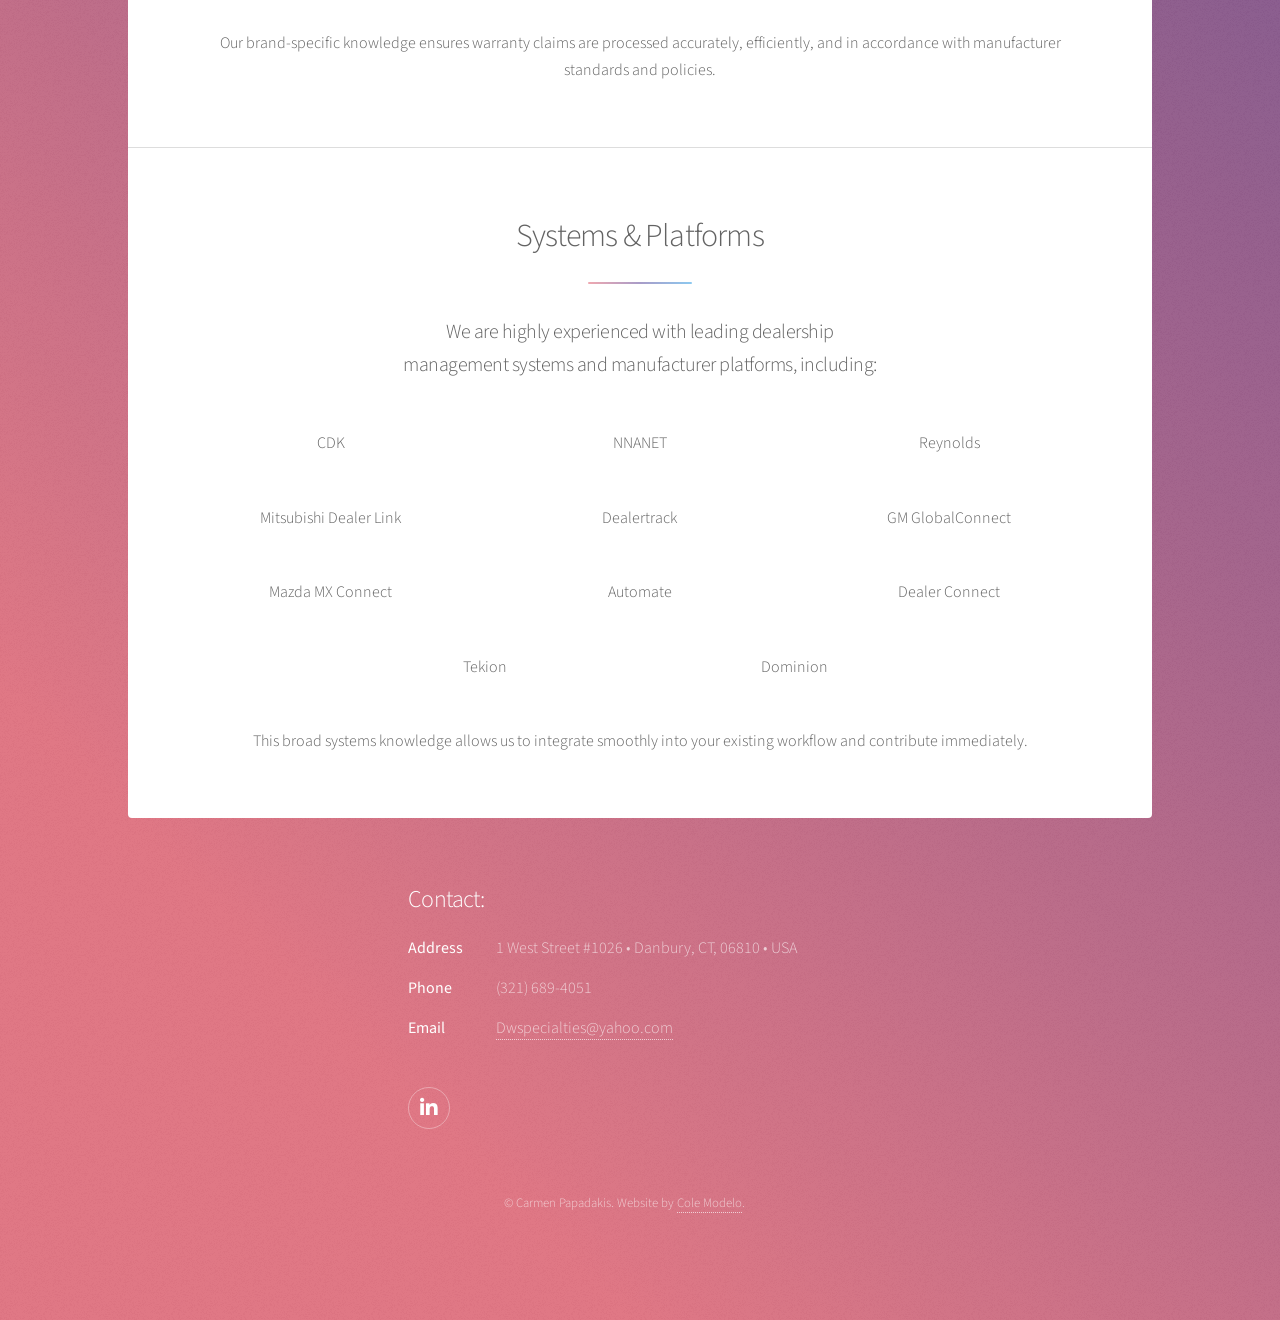
==== commit bf16508e: "Update GM logo" ====
--- a/index.html
+++ b/index.html
@@ -77,7 +77,7 @@
 									</li>
 									<li>
 										<h3>General Motors</h3>
-										<img src="images/General_Motors_logo-inv.svg" class="icon-images" alt="General Motors logo">
+										<img src="images/general-motors.svg" class="icon-images" alt="General Motors logo">
 
 									</li>
 									<li>
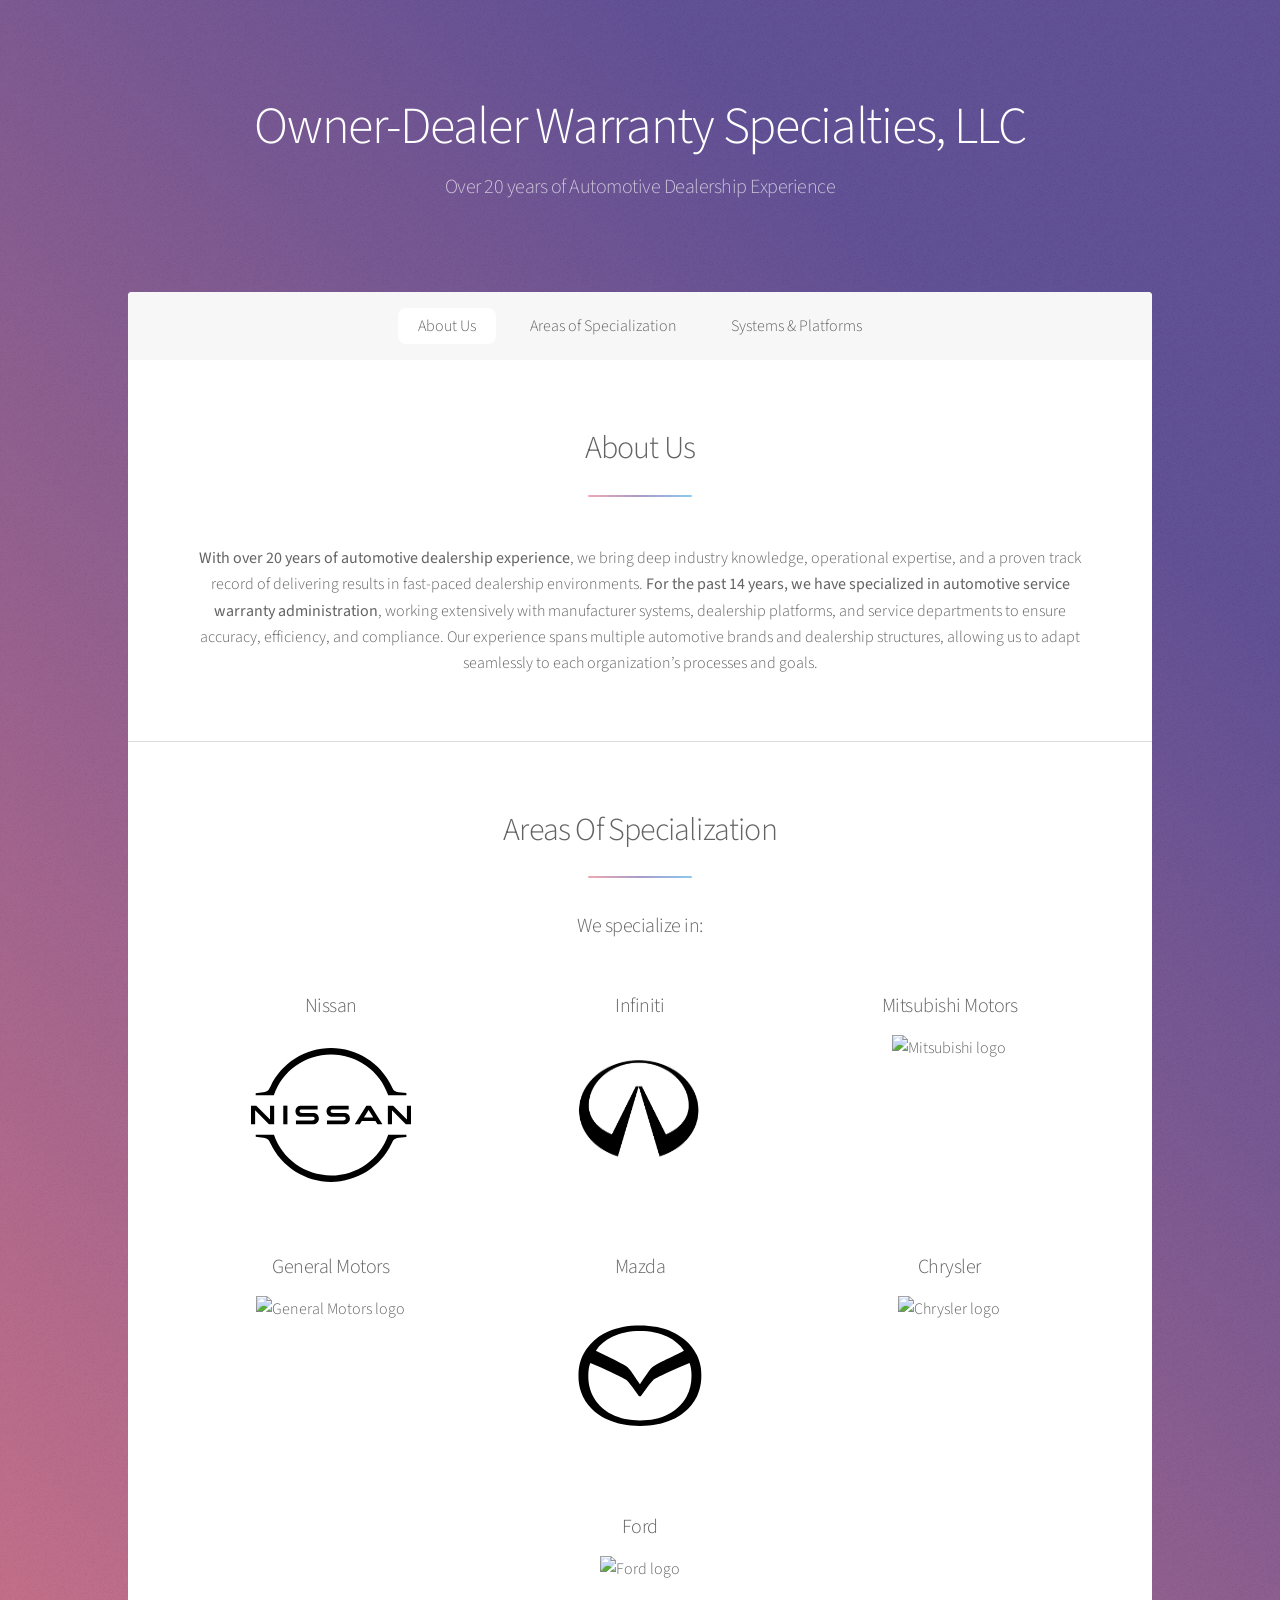
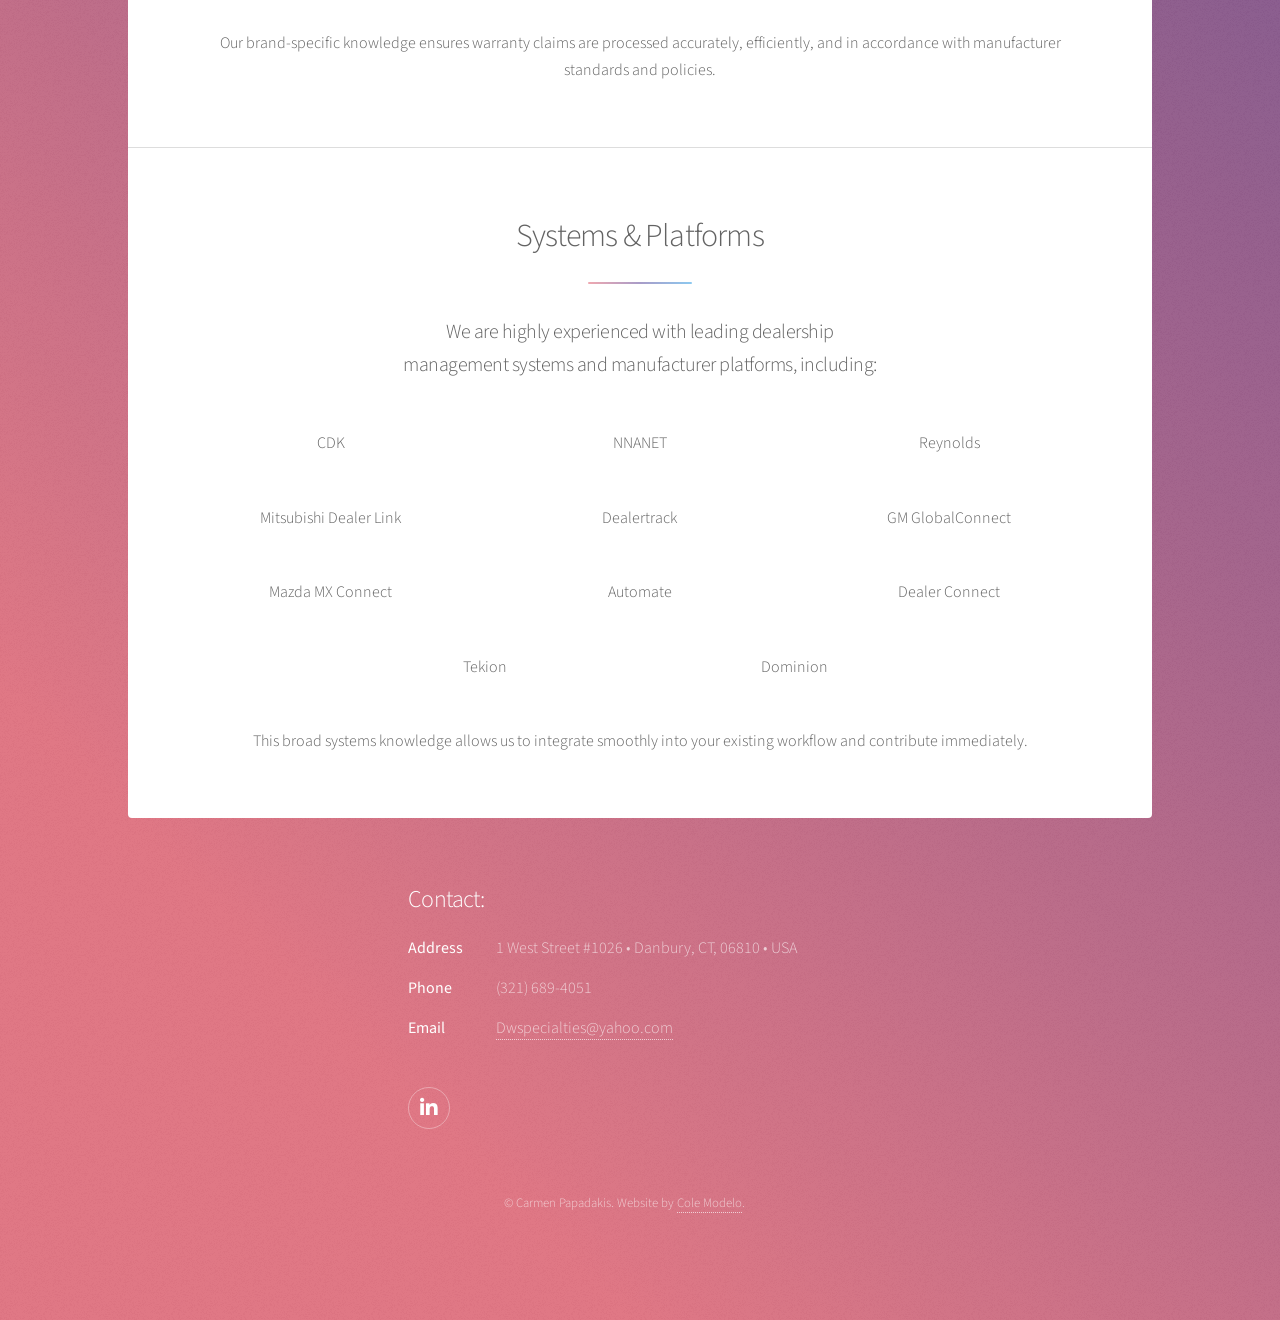
==== commit 3b931942: "Update Mitsubishi logo" ====
--- a/index.html
+++ b/index.html
@@ -72,7 +72,7 @@
 									</li>
 									<li>
 										<h3>Mitsubishi Motors</h3>
-										<img src="images/Mitsubishi.svg" class="icon-images" alt="Mitsubishi logo">
+										<img src="images/mitsubishi-logo.svg" class="icon-images" alt="Mitsubishi logo">
 
 									</li>
 									<li>
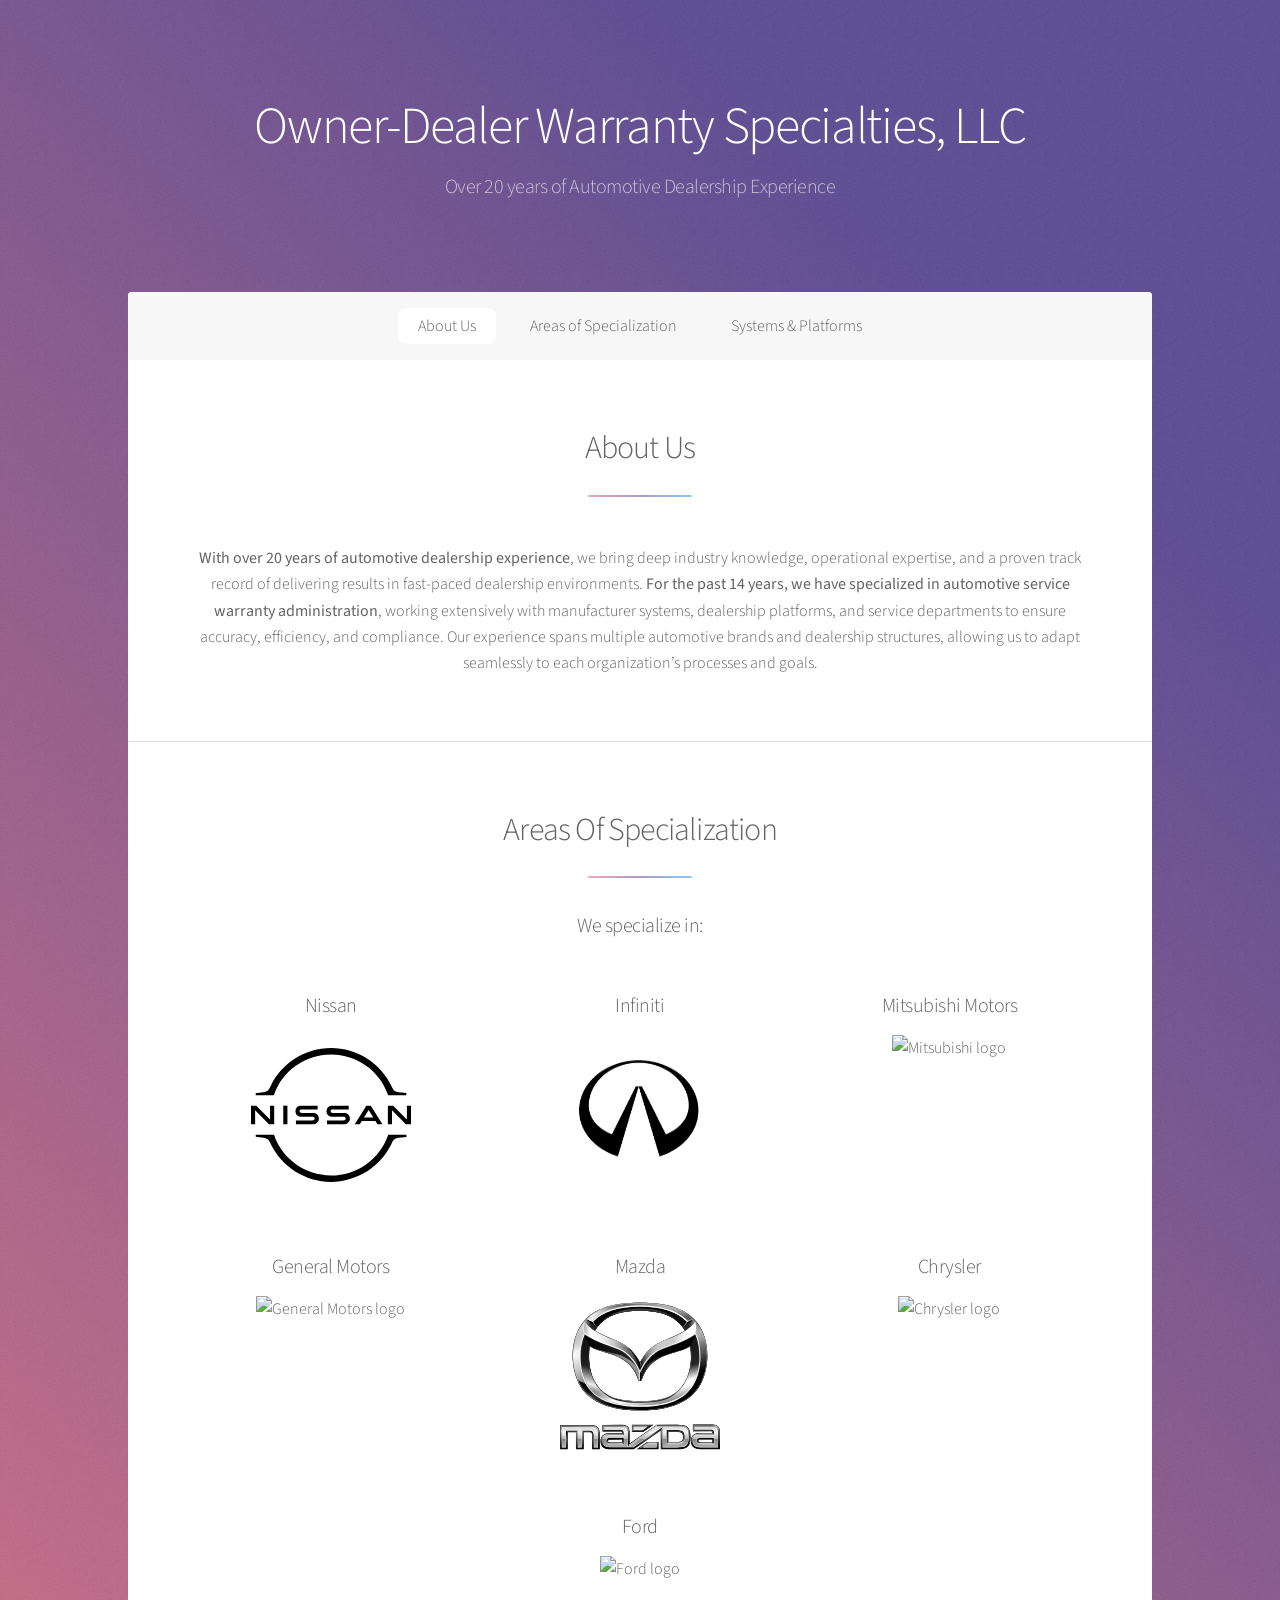
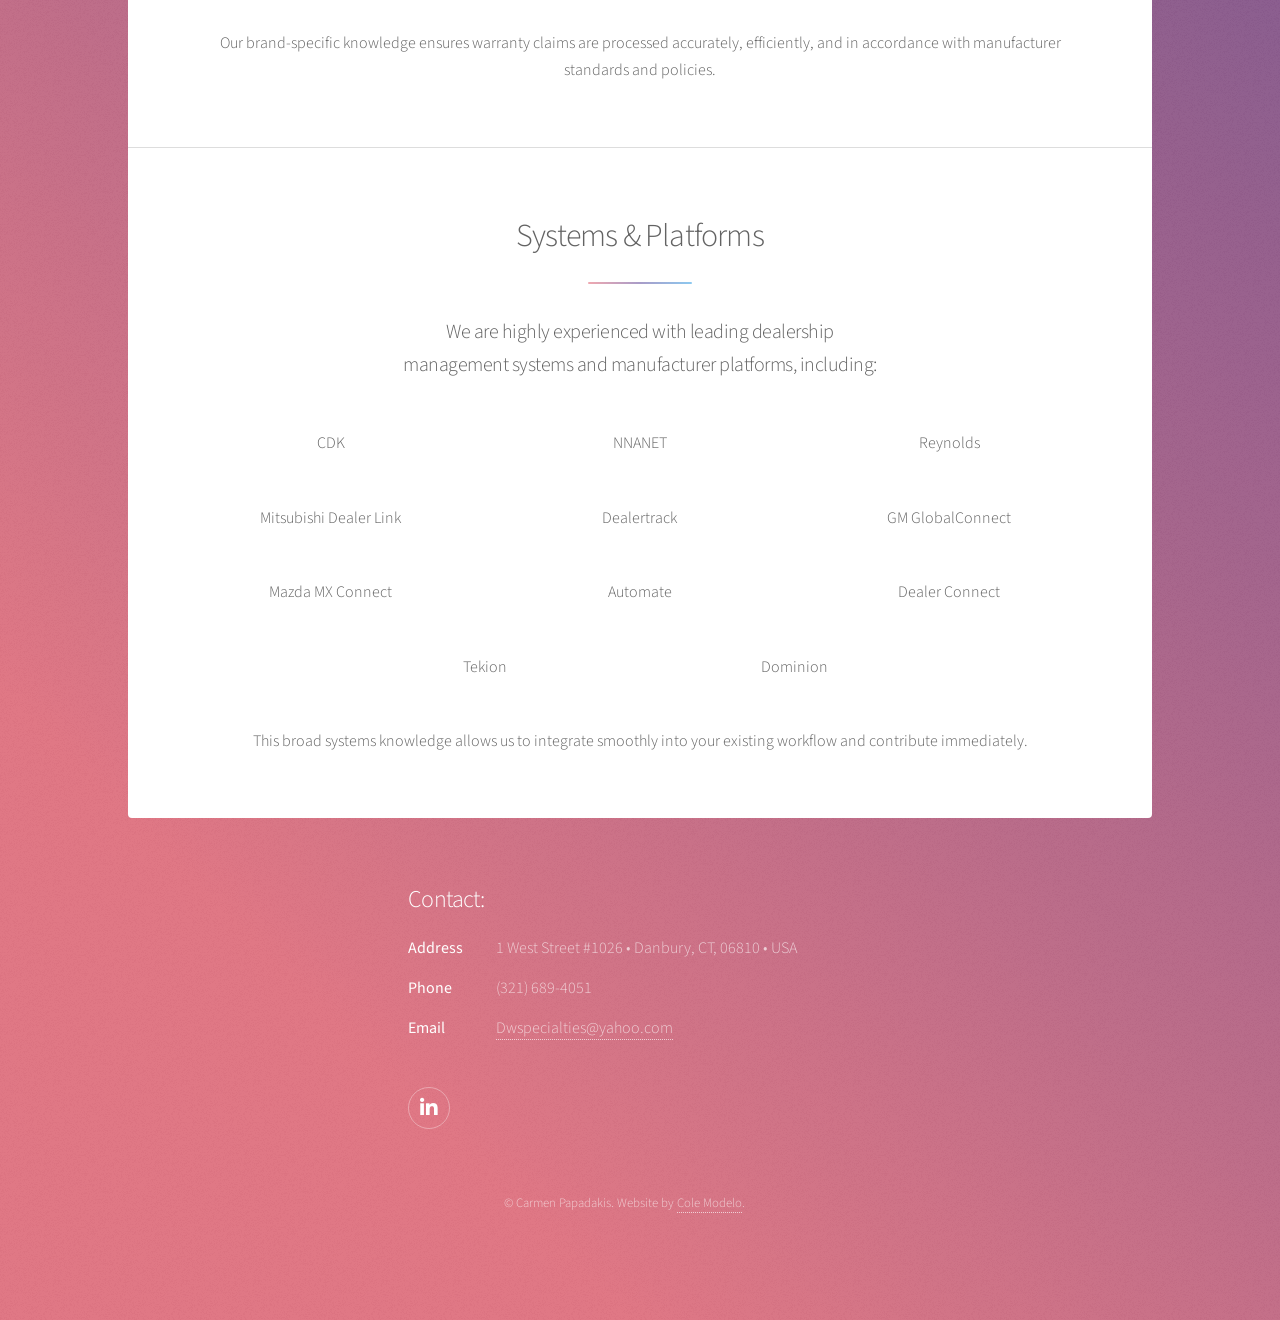
==== commit d65d6b60: "Update Mazda logo" ====
--- a/index.html
+++ b/index.html
@@ -82,7 +82,7 @@
 									</li>
 									<li>
 										<h3>Mazda</h3>
-										<img src="images/Mazda_Cut.svg" class="icon-images" alt="Mazda logo">
+										<img src="images/Mazda_2018.svg" class="icon-images" alt="Mazda logo">
 
 									</li>
 									<li>
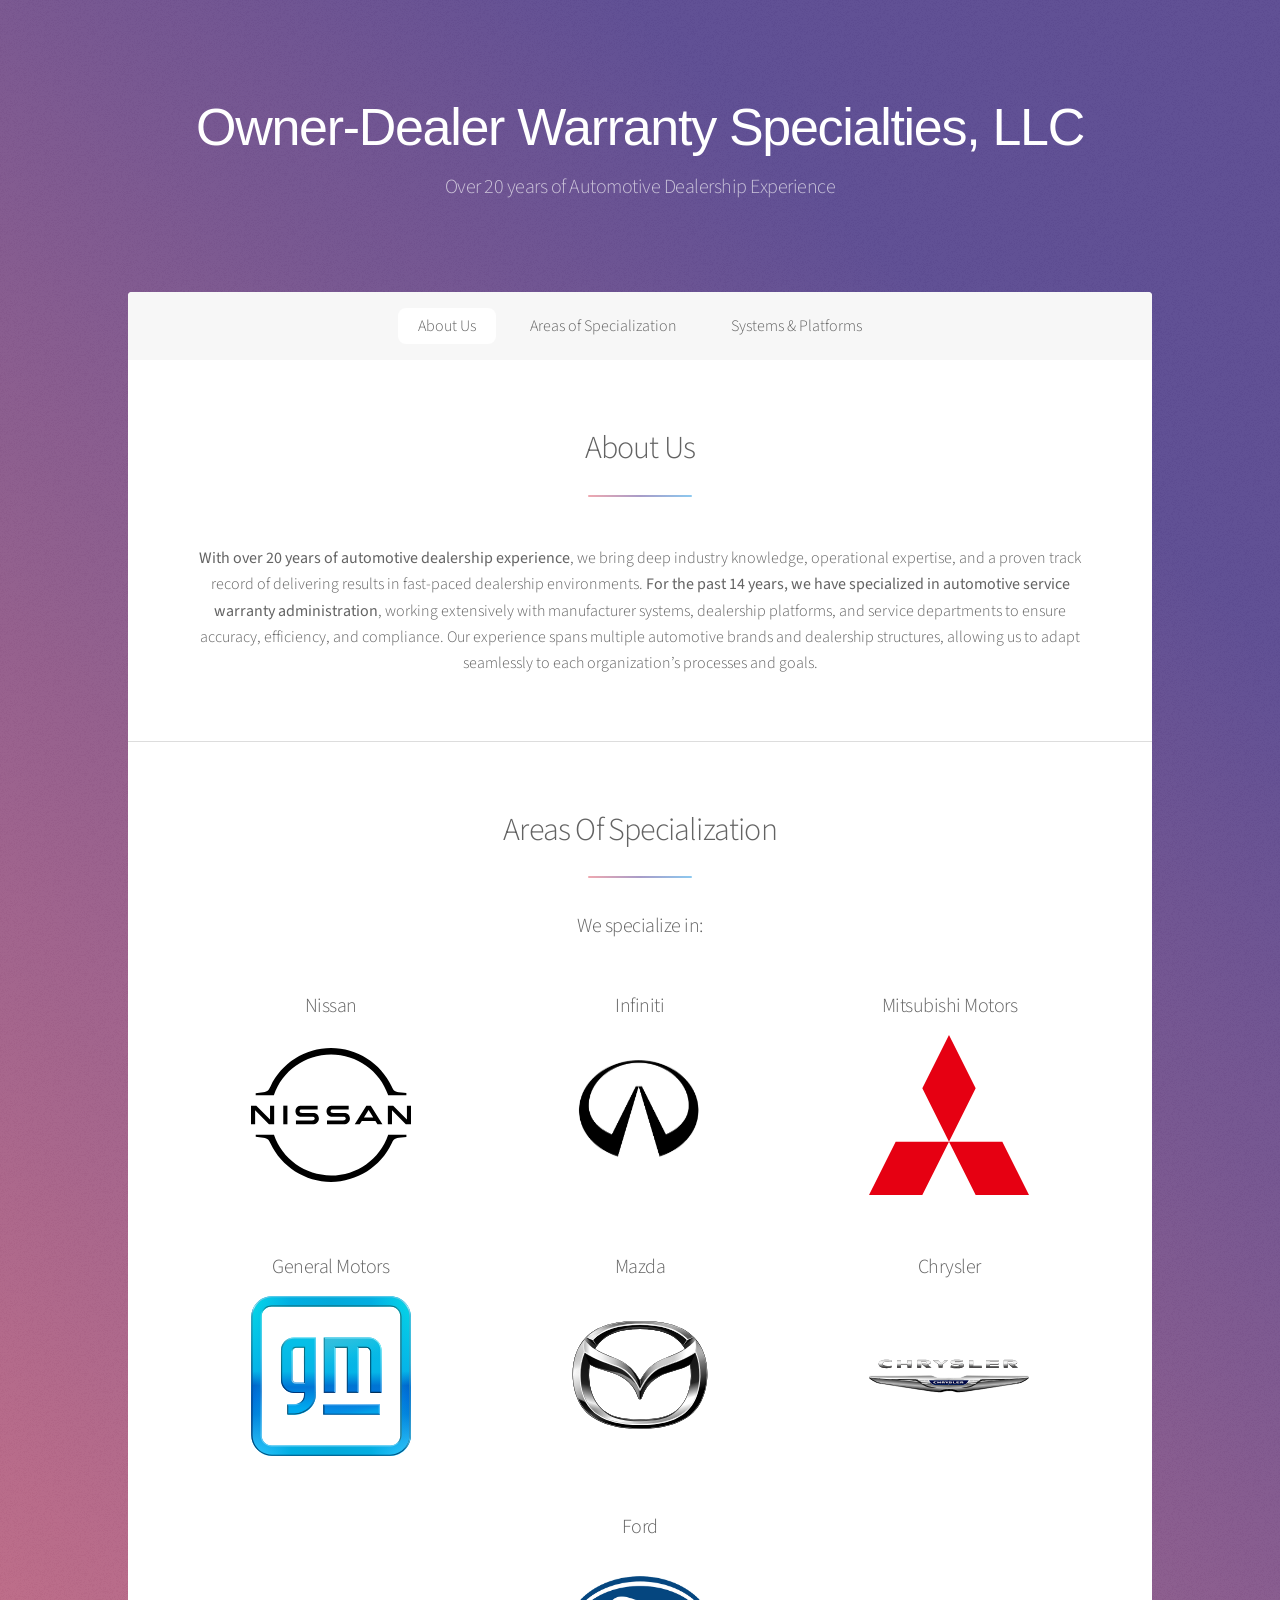
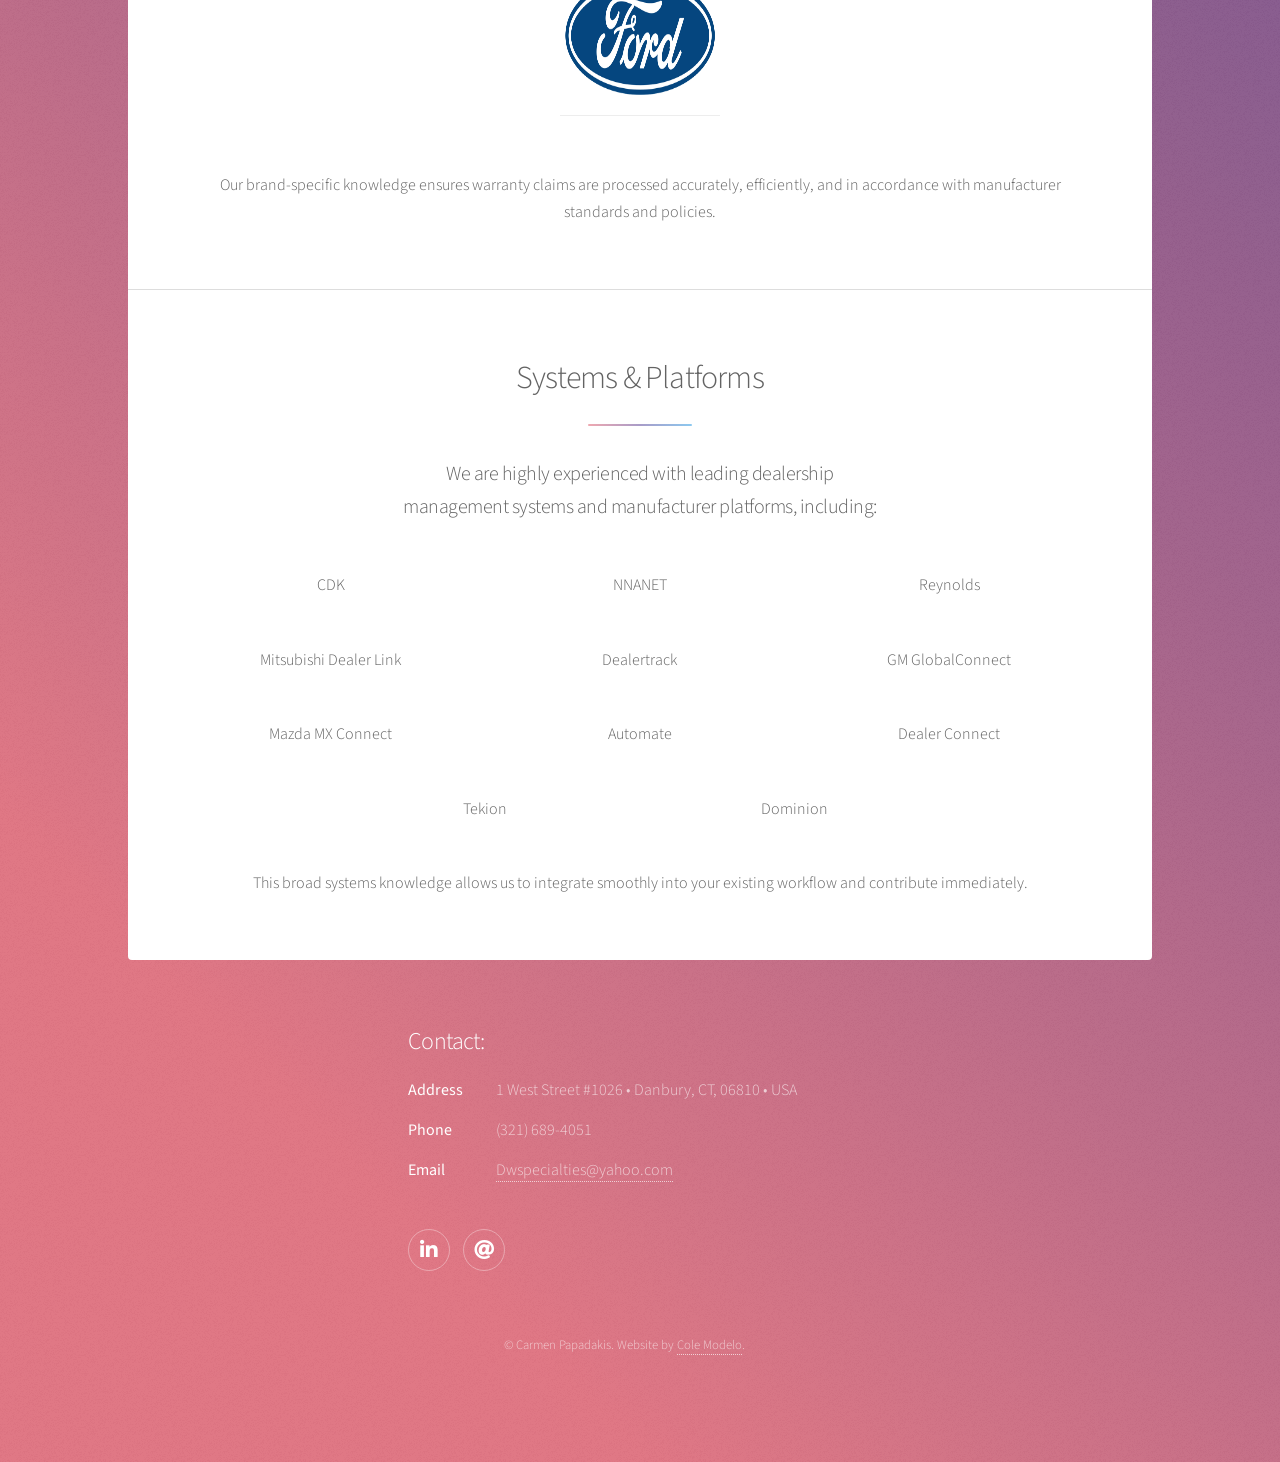
==== commit 6c613d71: "Add Email icon" ====
--- a/index.html
+++ b/index.html
@@ -147,6 +147,7 @@
 							</dl>
 							<ul class="icons">
 								<li><a href="https://www.linkedin.com/in/carmen-papadakis-54a994b6/" class="icon brands fa-linkedin-in alt"><span class="label">Linkedin</span></a></li>
+								<li><a href="mailto:Dwspecialties@yahoo.com" class="icon solid fa-at alt"><span class="label">Email</span></a></li>
 							</ul>
 						</section>
 						<p class="copyright">&copy; Carmen Papadakis. Website by <a href="https://colemodelo.com">Cole Modelo</a>.</p>
--- a/assets/css/main.css
+++ b/assets/css/main.css
@@ -208,6 +208,8 @@
 	h1 {
 		font-size: 2.5em;
 		line-height: 1.2;
+		font-family: "Helvetica", sans-serif;
+		font-weight: 350;
 	}
 
 	h2 {
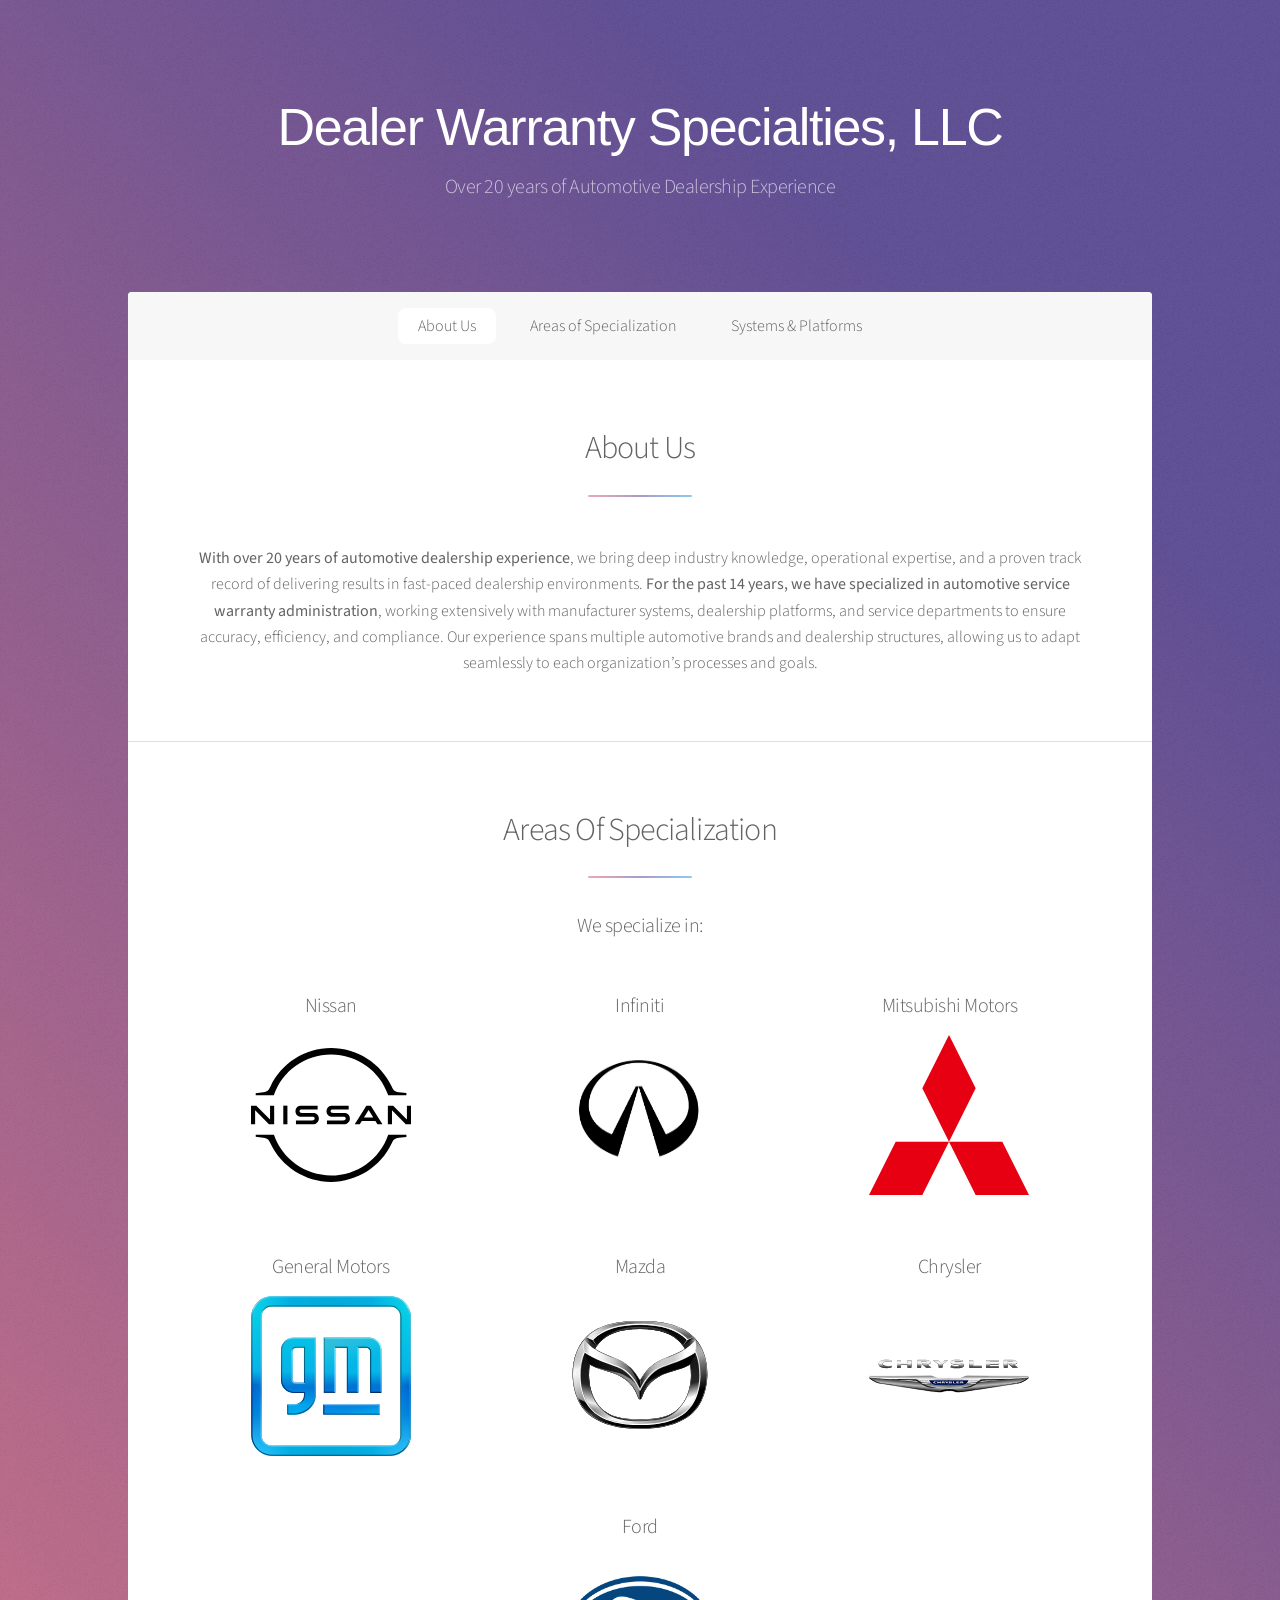
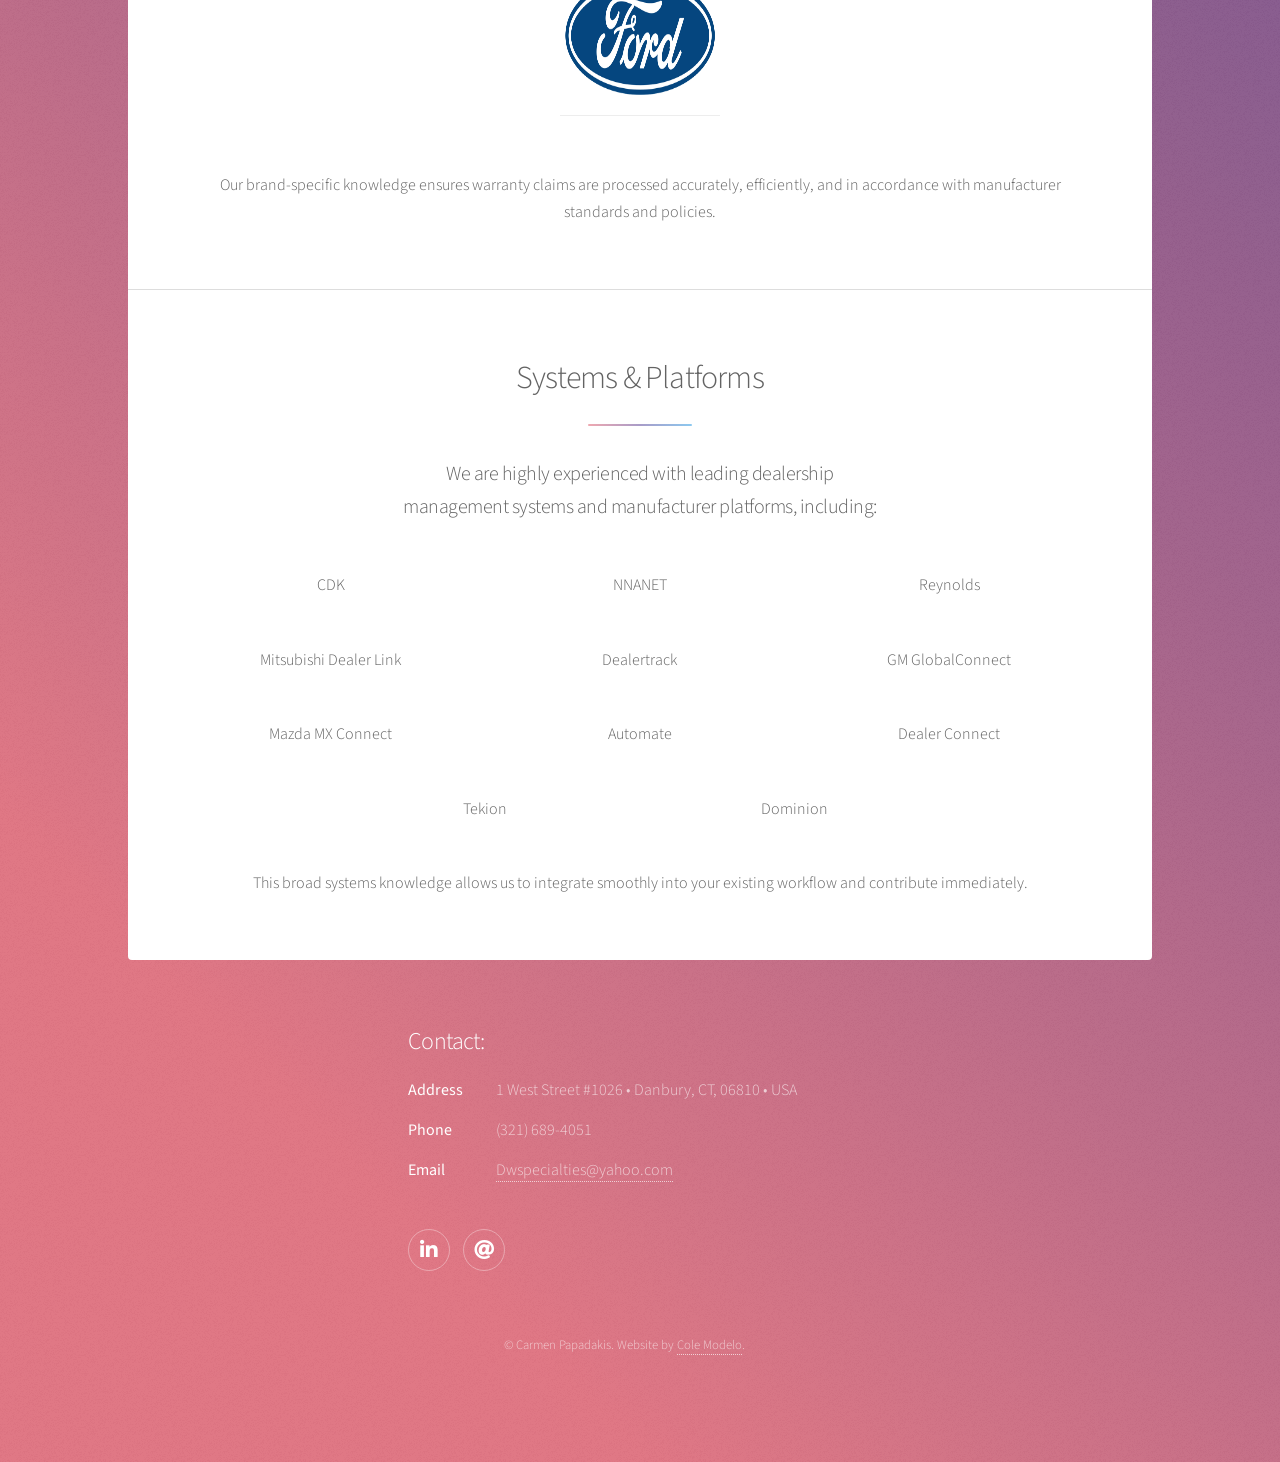
==== commit b80ecd7a: "Update h1 text" ====
--- a/index.html
+++ b/index.html
@@ -22,7 +22,7 @@
 
 				<!-- Header -->
 					<header id="header" class="alt">
-						<h1>Owner-Dealer Warranty Specialties, LLC</h1>
+						<h1>Dealer Warranty Specialties, LLC</h1>
 						<p>Over 20 years of Automotive Dealership Experience</p>
 					</header>
 
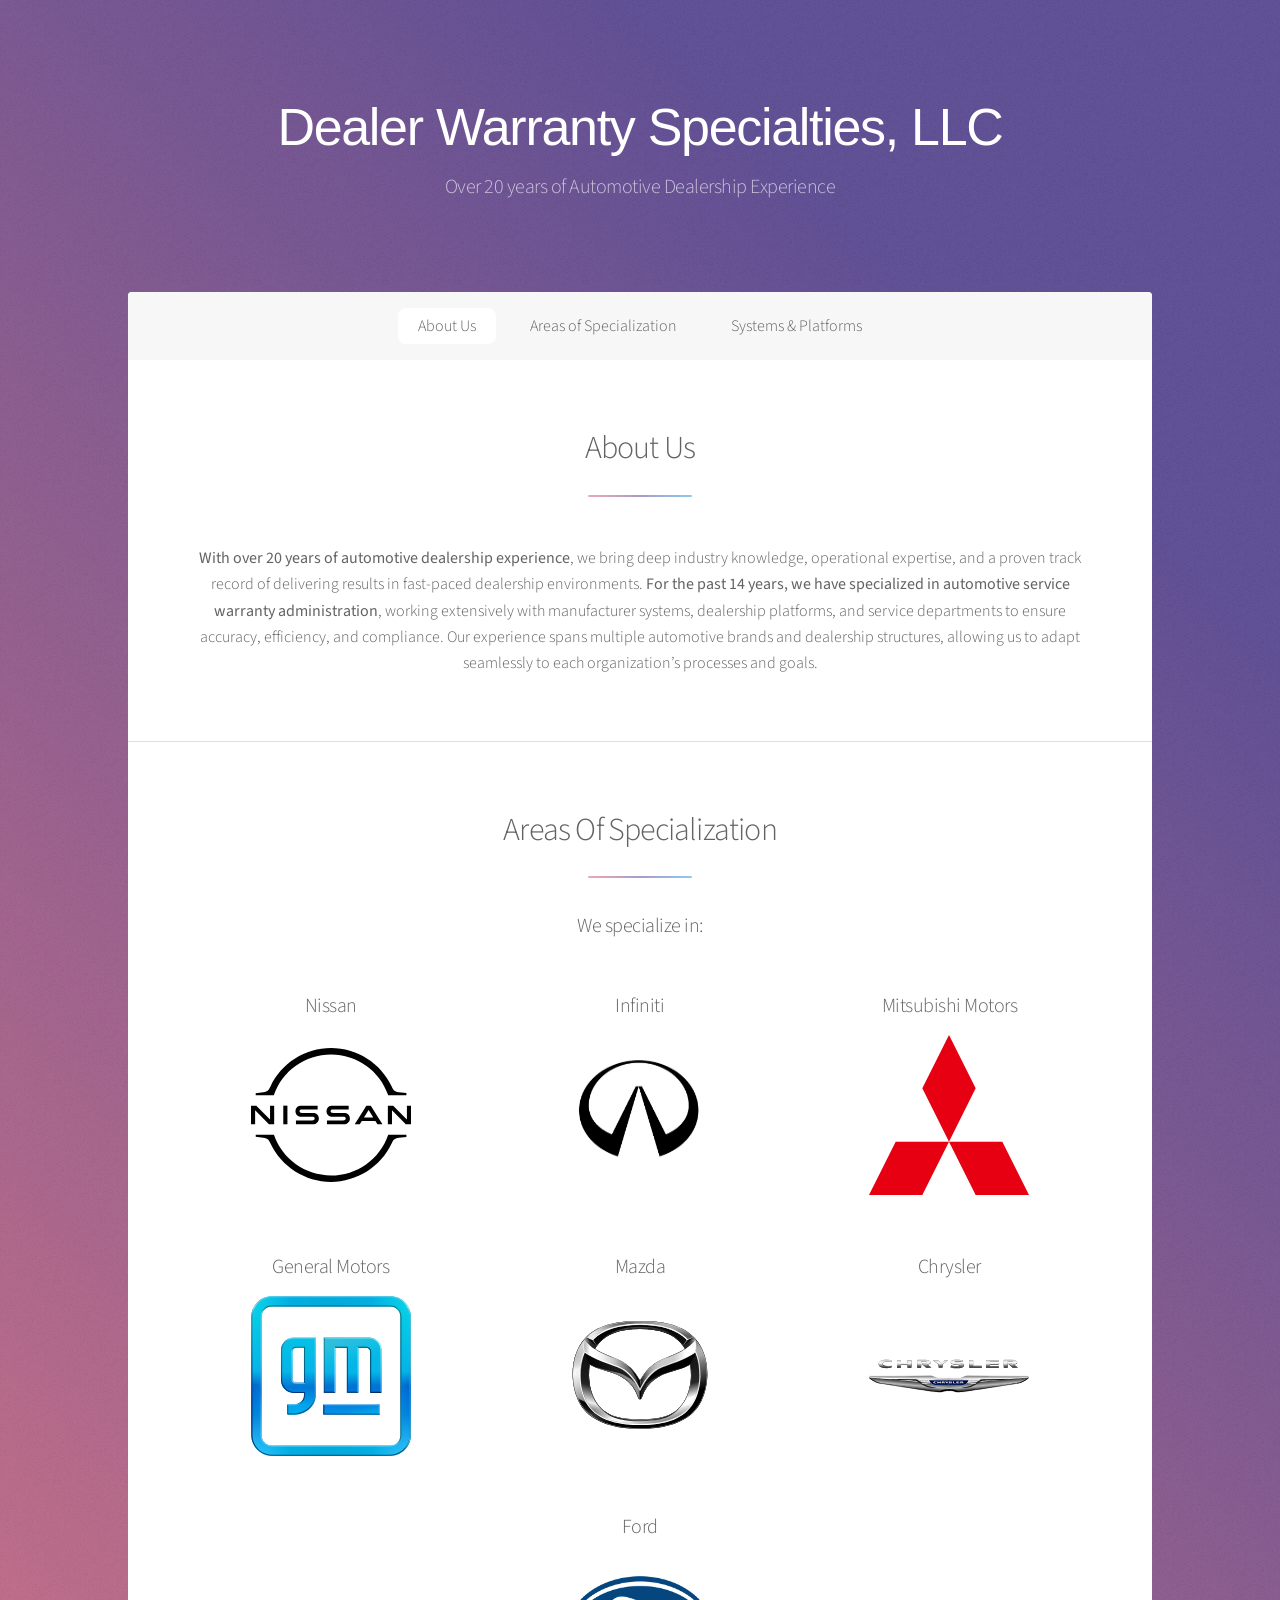
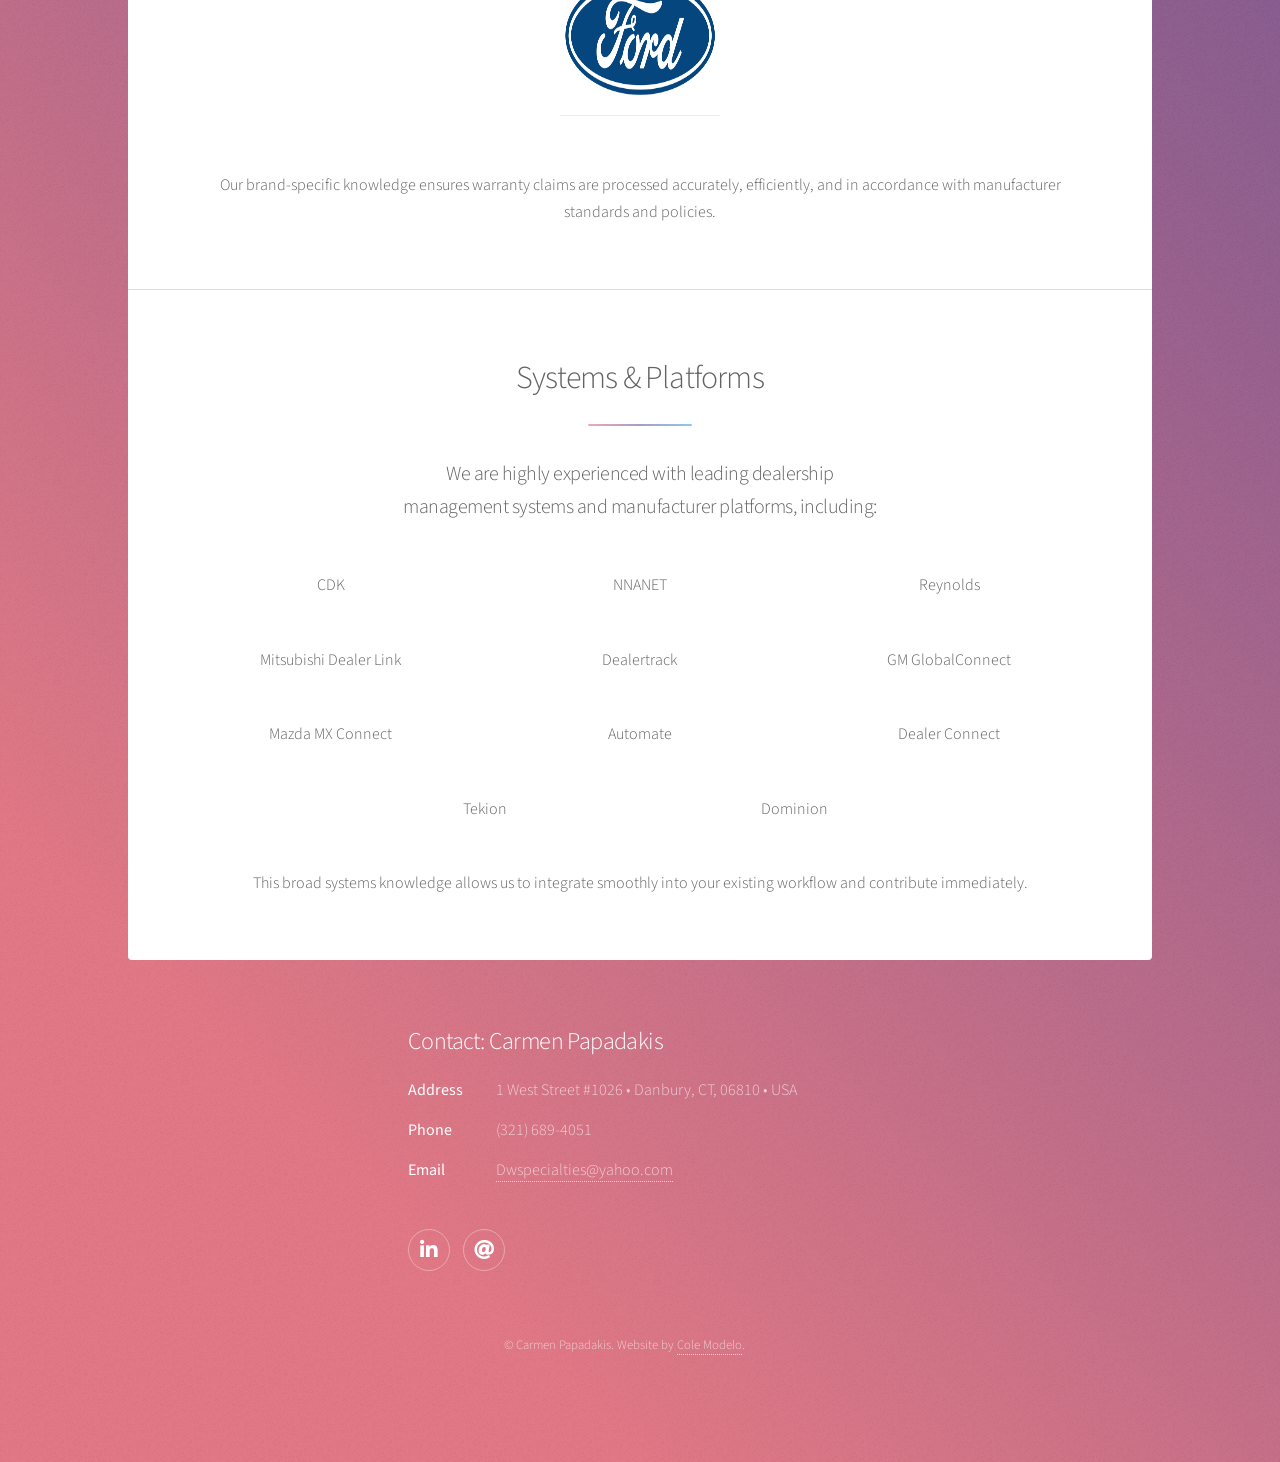
==== commit 5977c4e6: "Contact info update" ====
--- a/index.html
+++ b/index.html
@@ -136,7 +136,7 @@
 				<!-- Footer -->
 					<footer id="footer">
 						<section>
-							<h2>Contact:</h2>
+							<h2>Contact: Carmen Papadakis</h2>
 							<dl class="alt">
 								<dt>Address</dt>
 								<dd>1 West Street #1026 &bull; Danbury, CT, 06810 &bull; USA</dd>
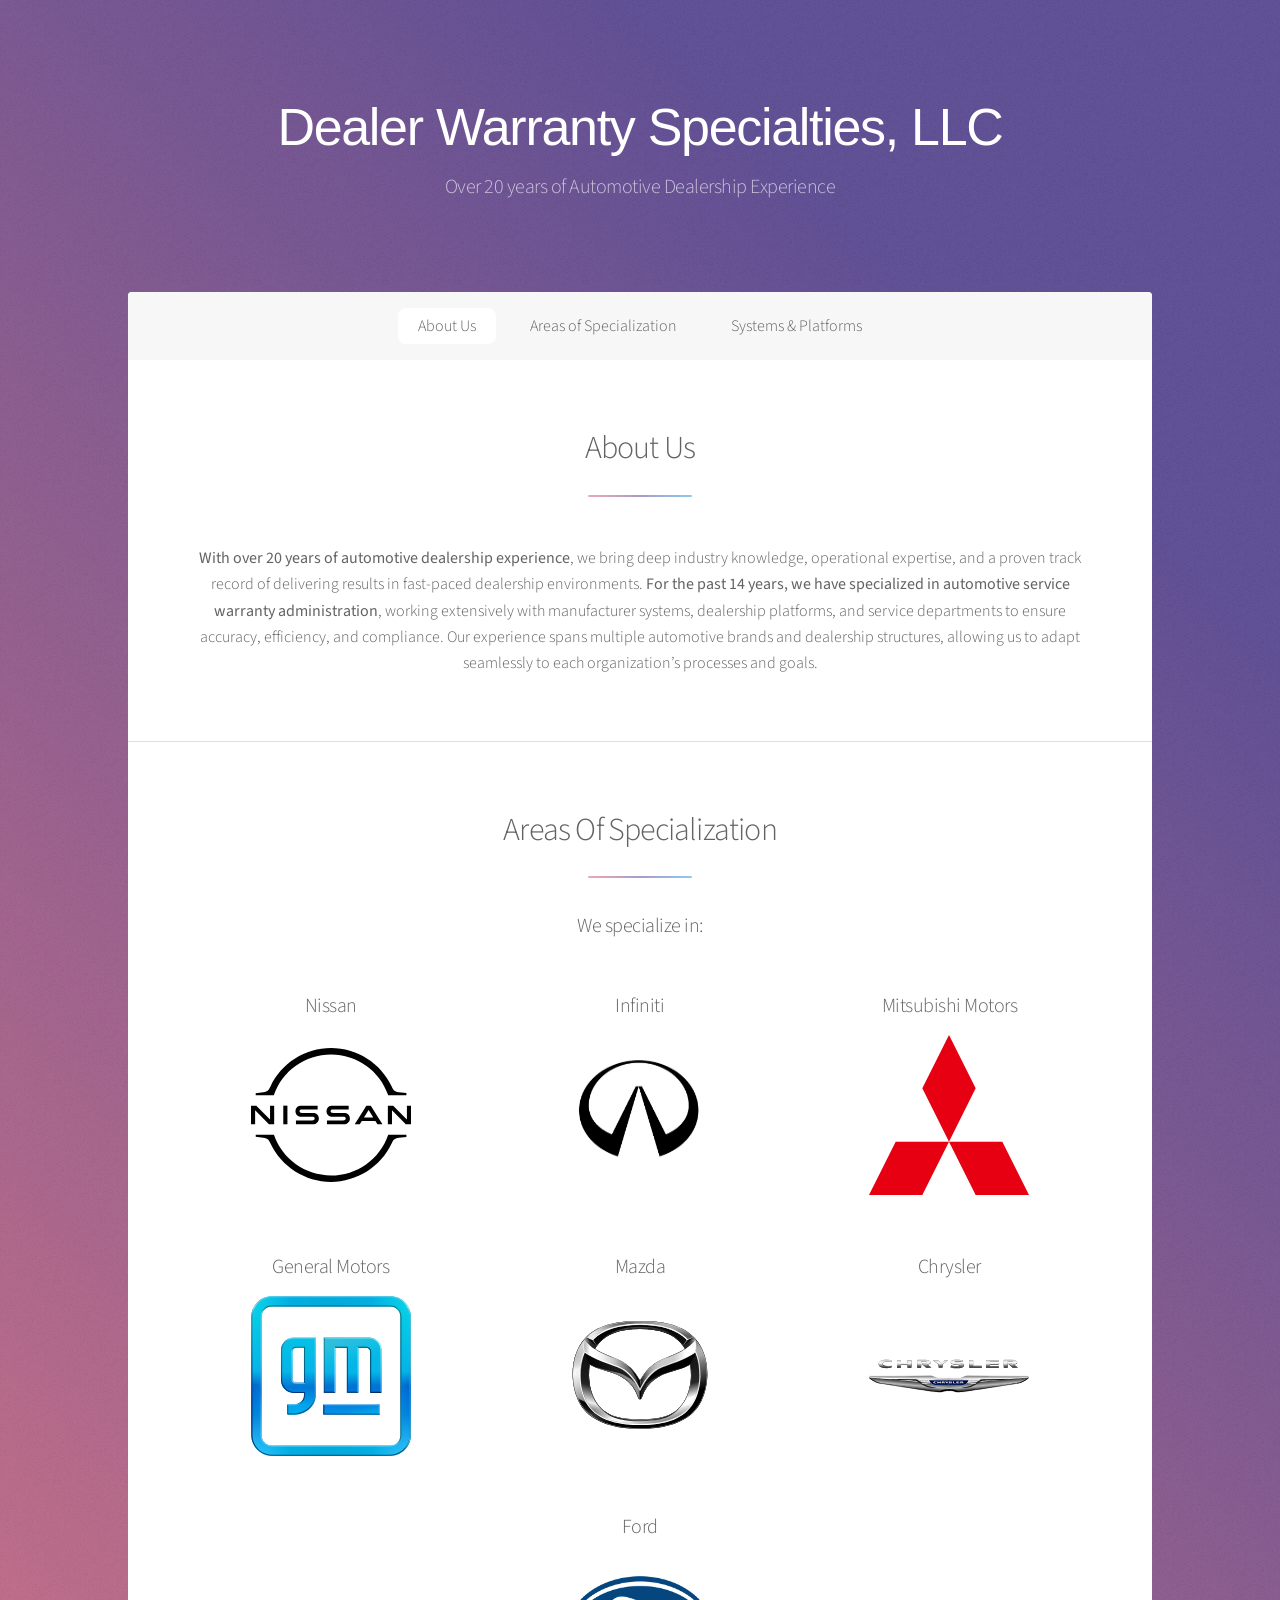
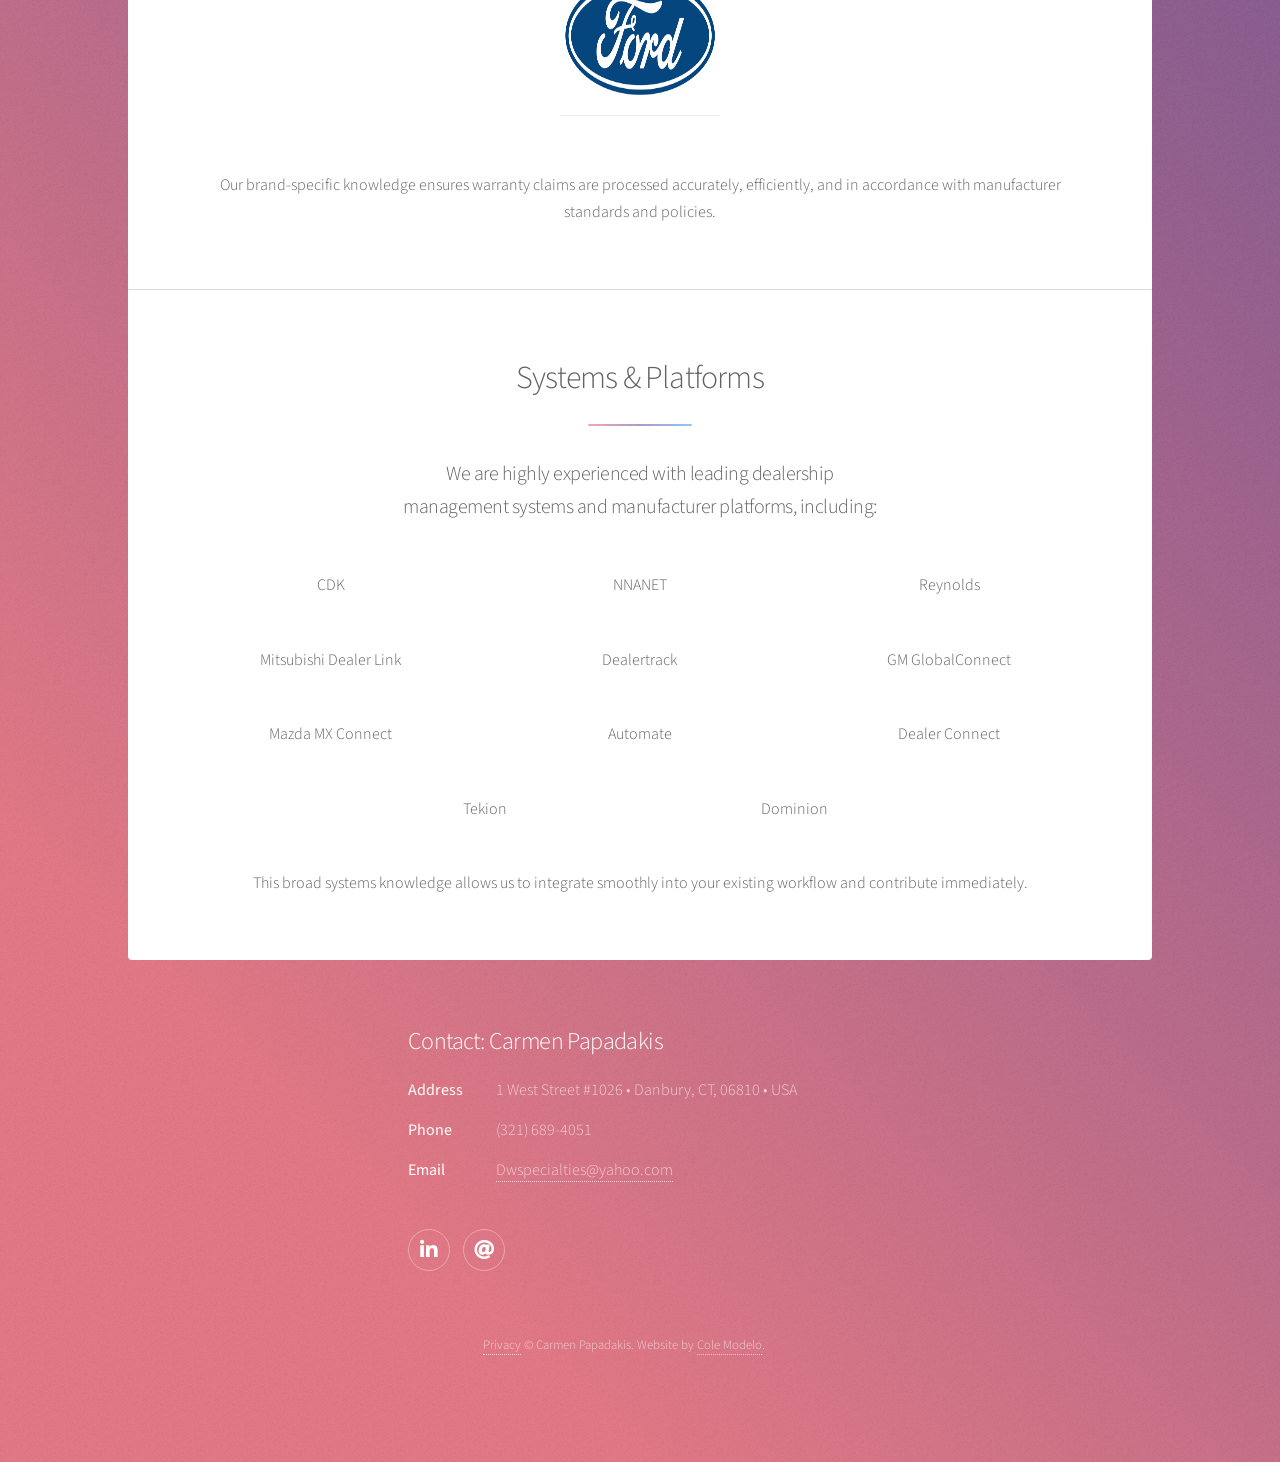
==== commit a133899d: "Added Privacy page" ====
--- a/index.html
+++ b/index.html
@@ -9,7 +9,7 @@
 -->
 <html>
 	<head>
-		<title>Owner-Dealer Warranty Specialties, LLC</title>
+		<title>Dealer Warranty Specialties, LLC</title>
 		<meta charset="utf-8" />
 		<meta name="viewport" content="width=device-width, initial-scale=1, user-scalable=no" />
 		<link rel="stylesheet" href="assets/css/main.css" />
@@ -150,7 +150,7 @@
 								<li><a href="mailto:Dwspecialties@yahoo.com" class="icon solid fa-at alt"><span class="label">Email</span></a></li>
 							</ul>
 						</section>
-						<p class="copyright">&copy; Carmen Papadakis. Website by <a href="https://colemodelo.com">Cole Modelo</a>.</p>
+						<p class="copyright"><a href="privacy.html">Privacy</a> &copy; Carmen Papadakis. Website by <a href="https://co">Cole Modelo</a>.</p>
 					</footer>
 
 			</div>
